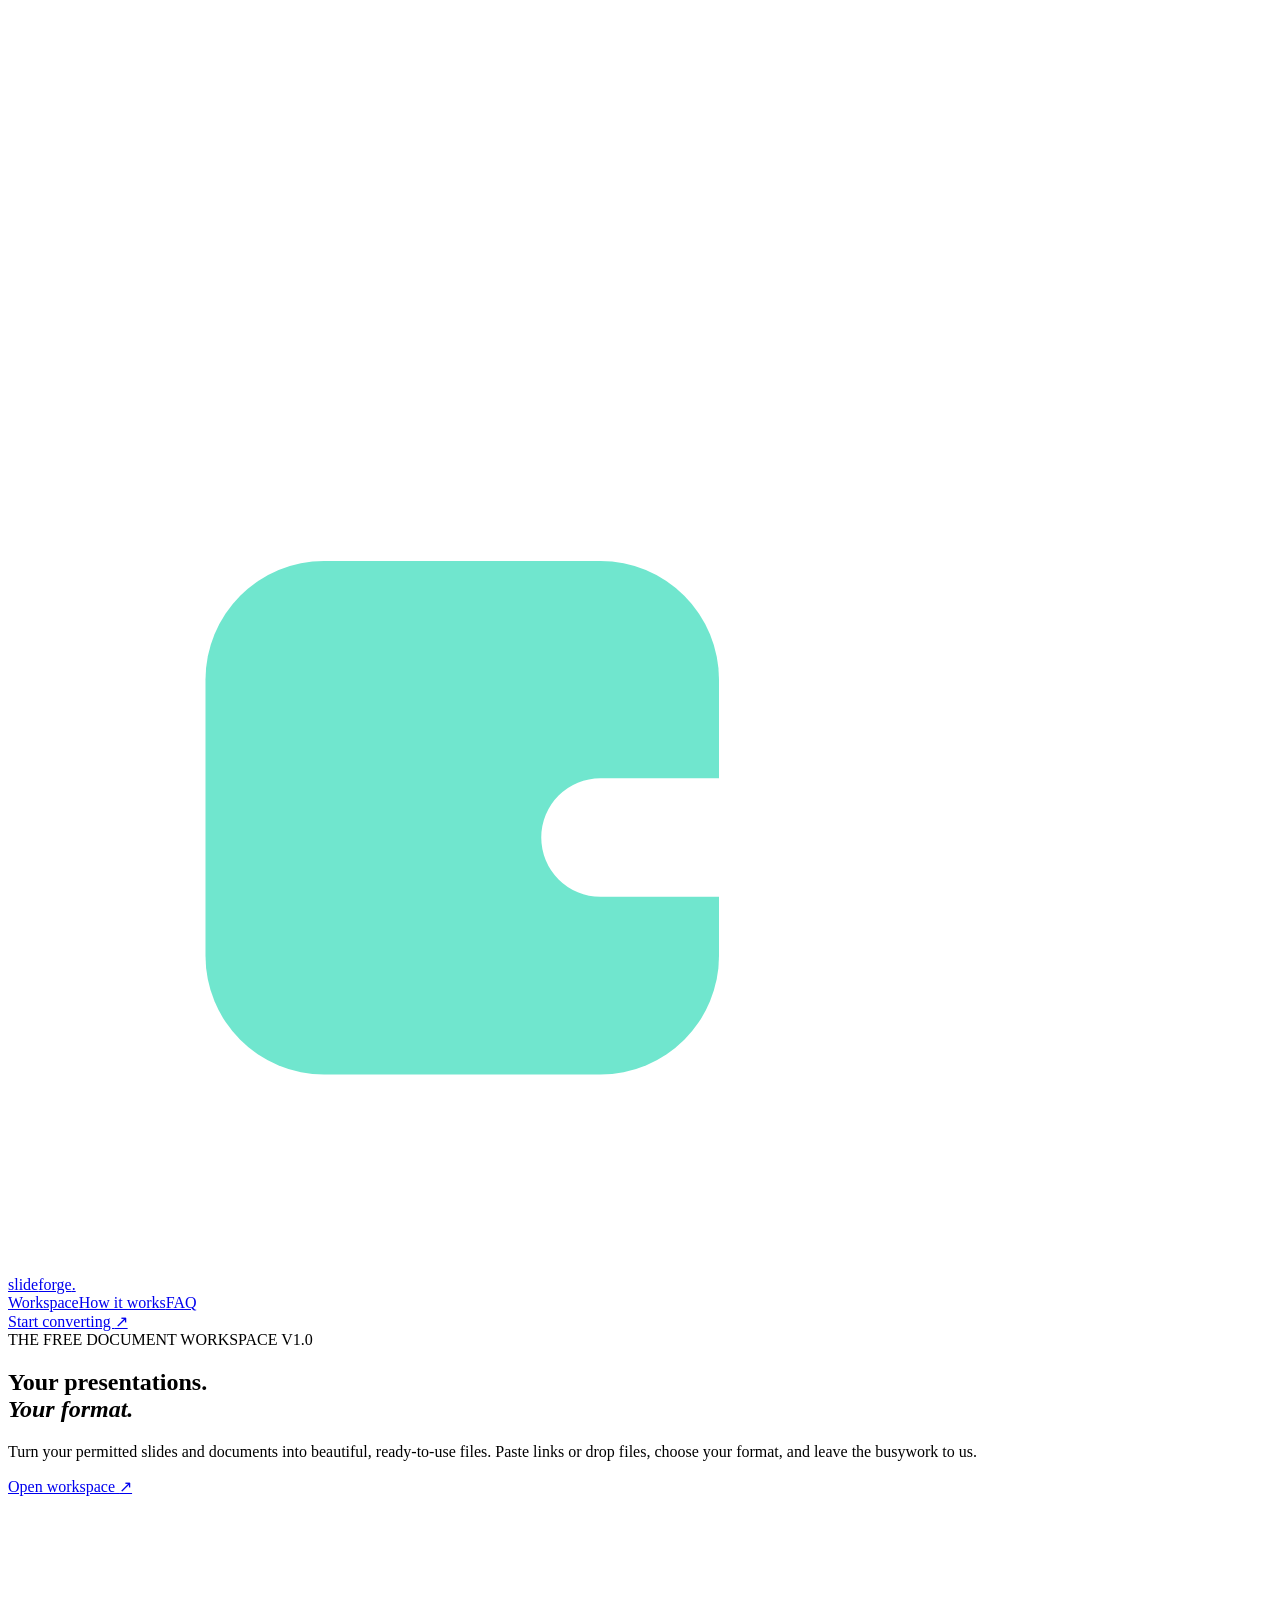
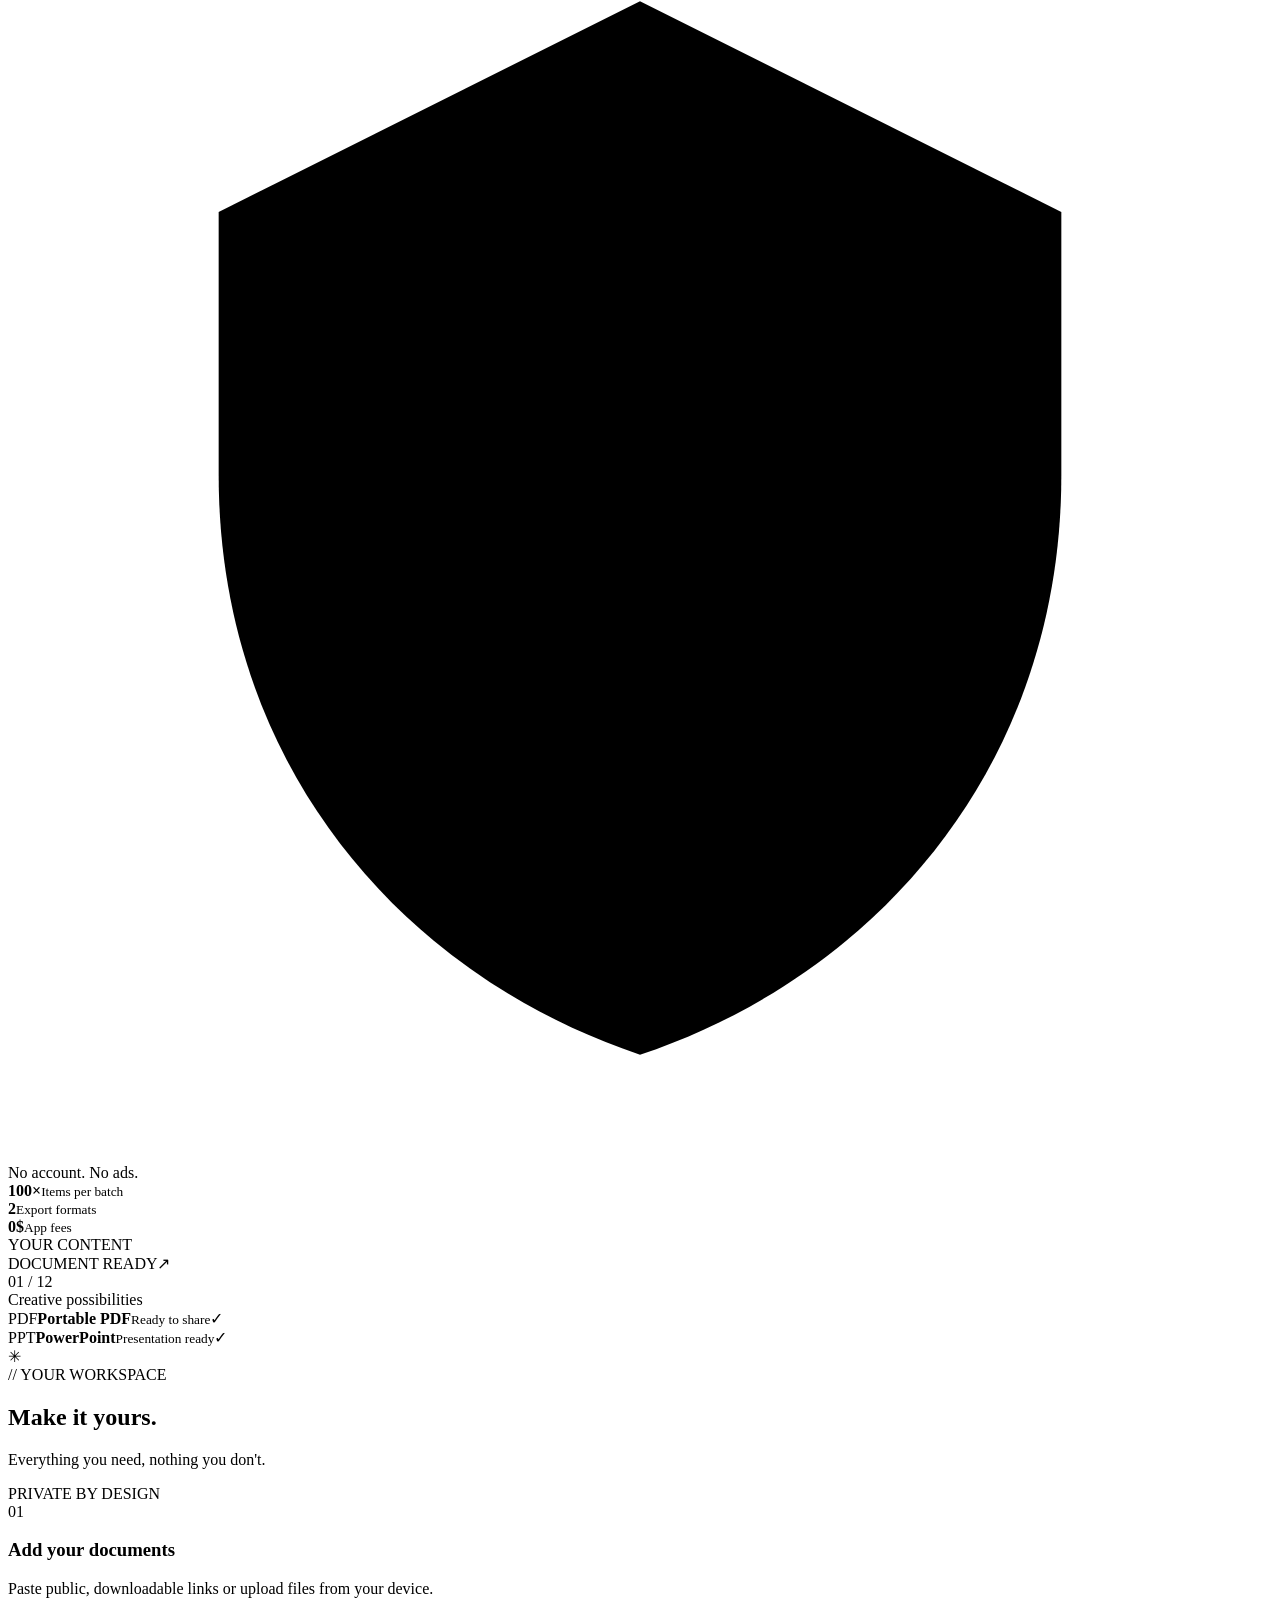
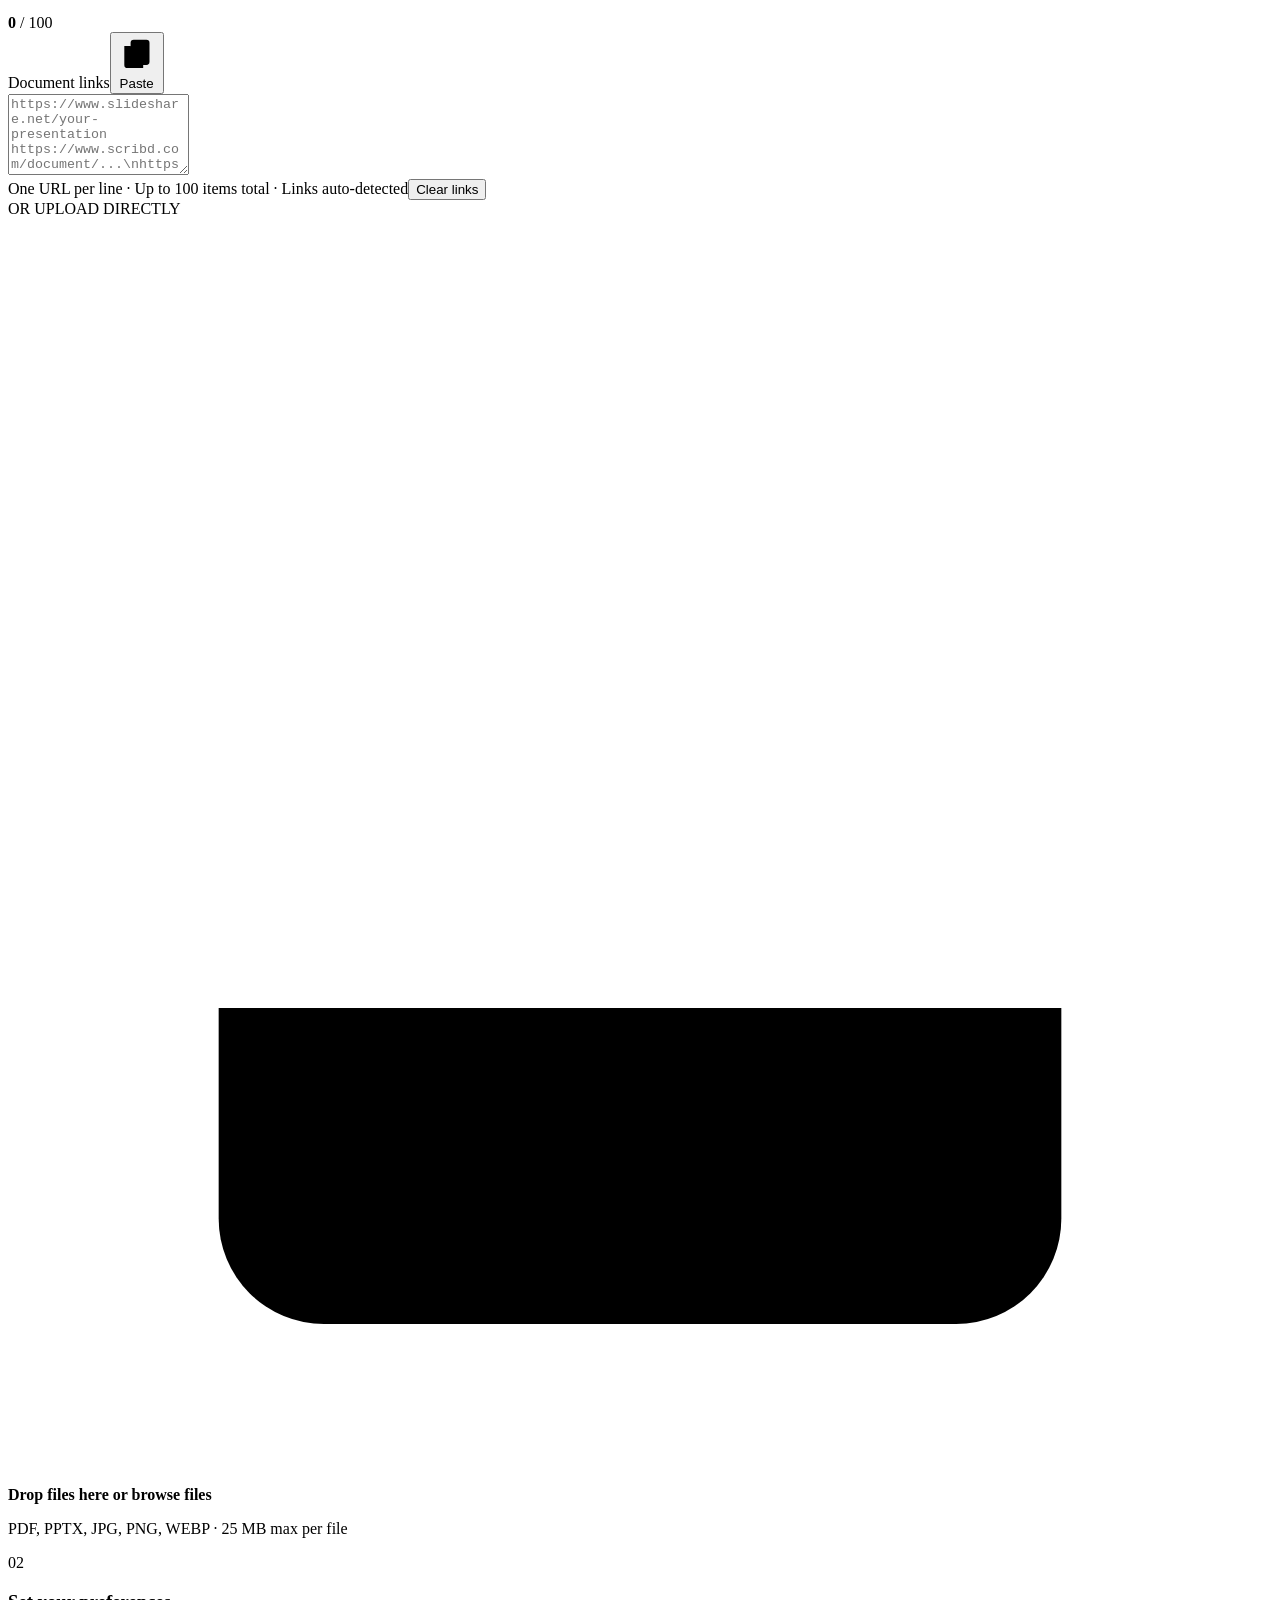
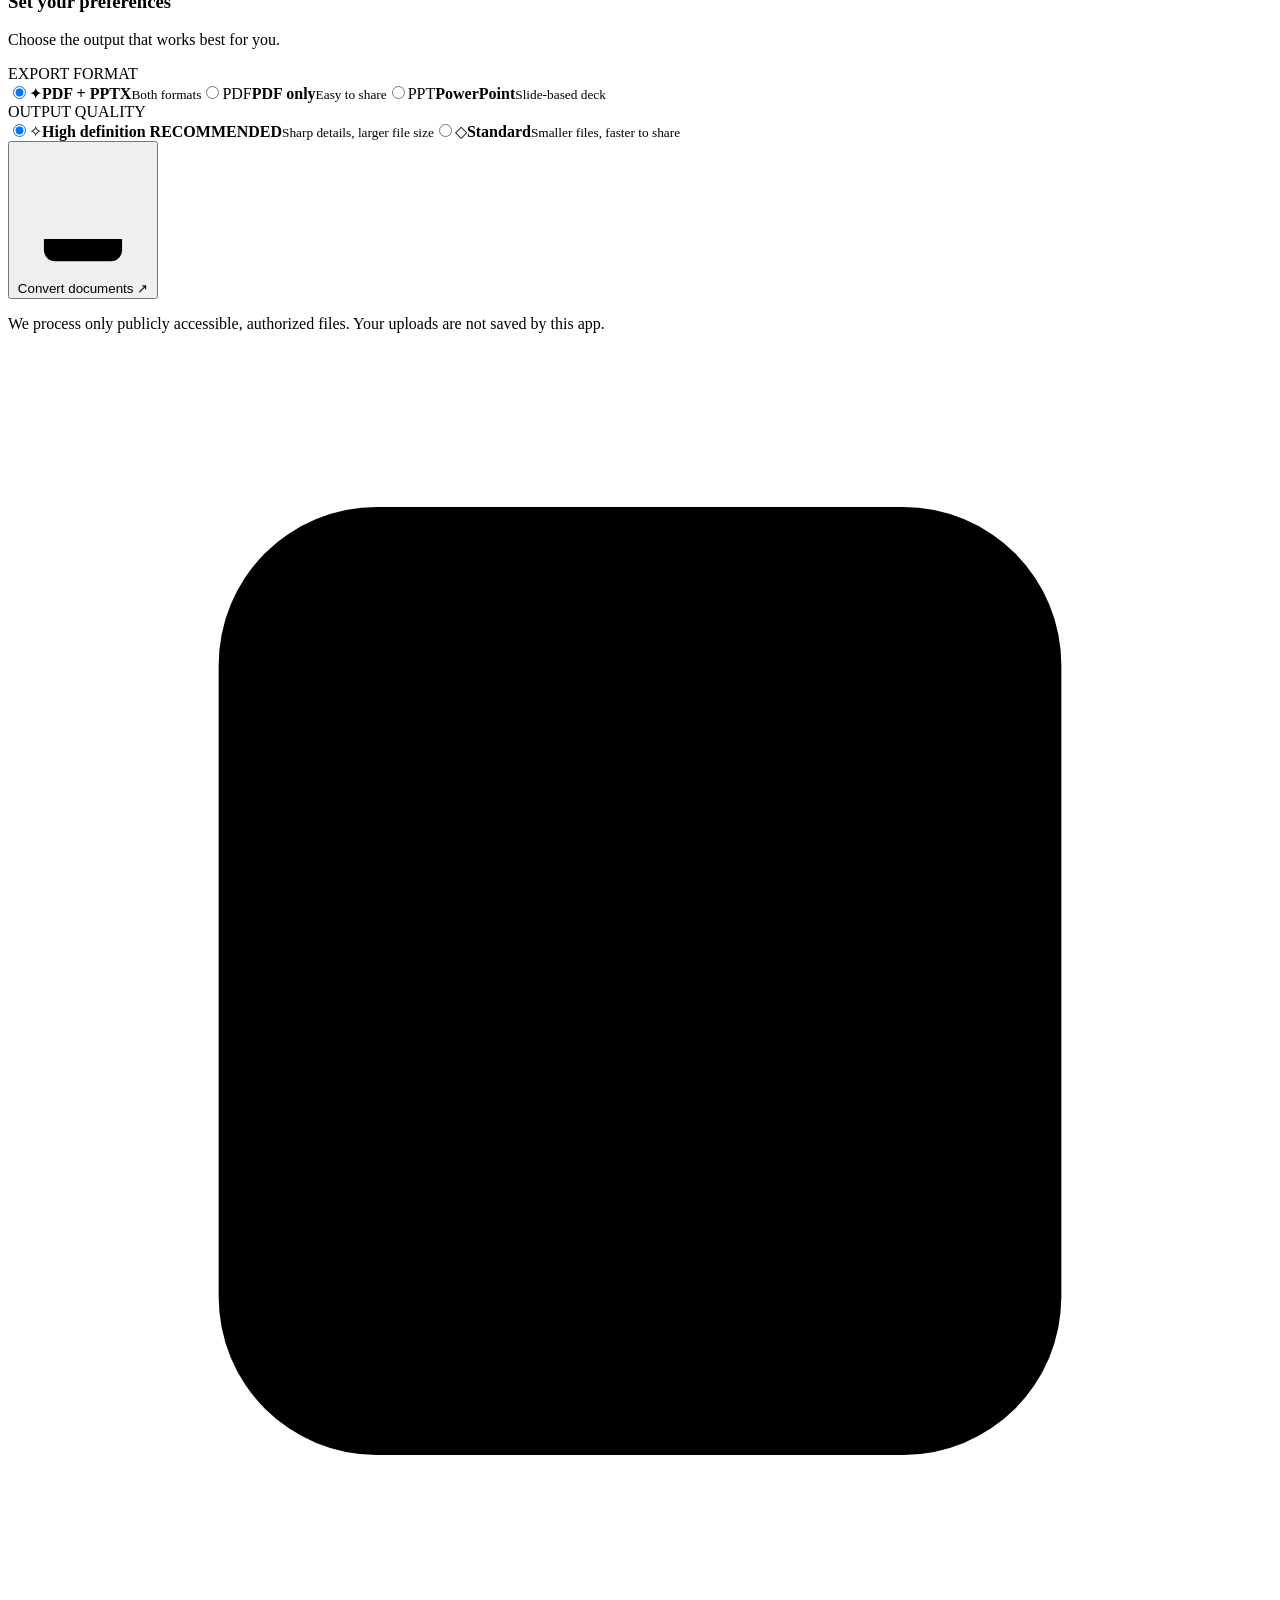
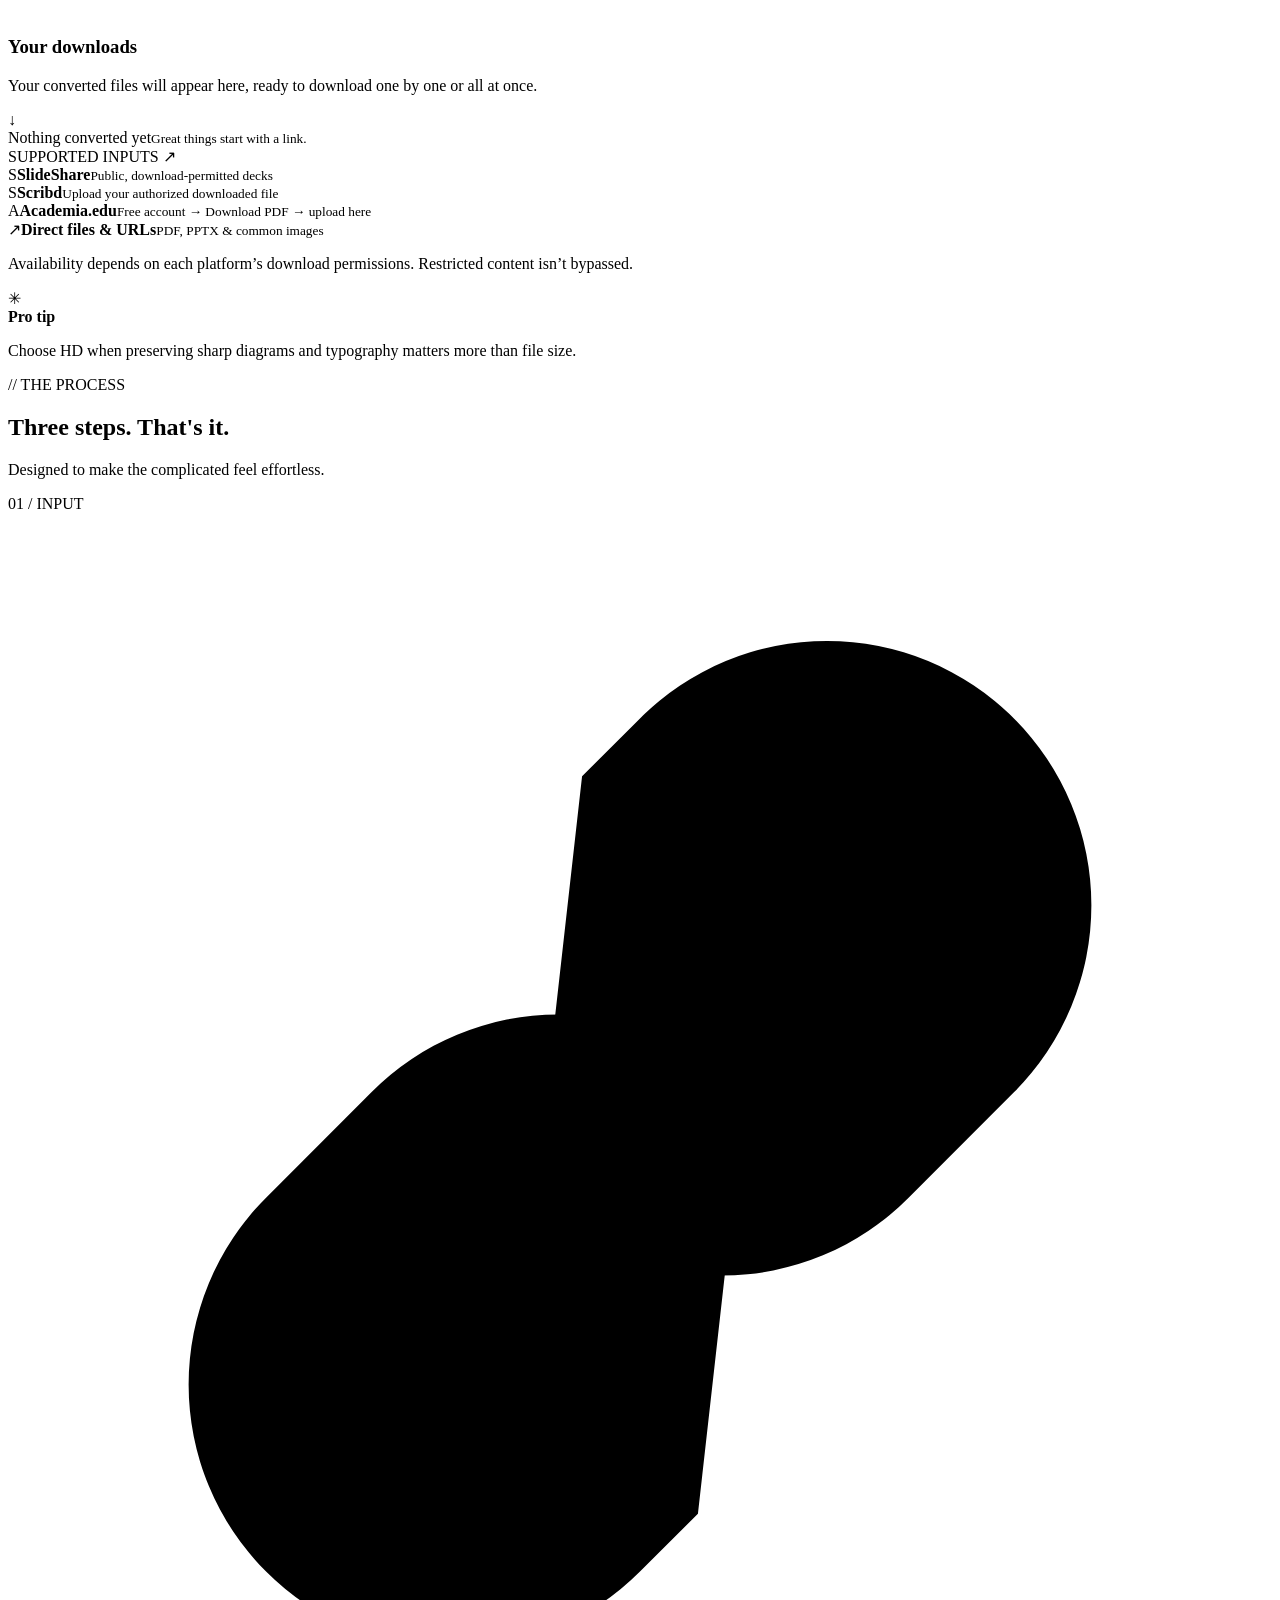
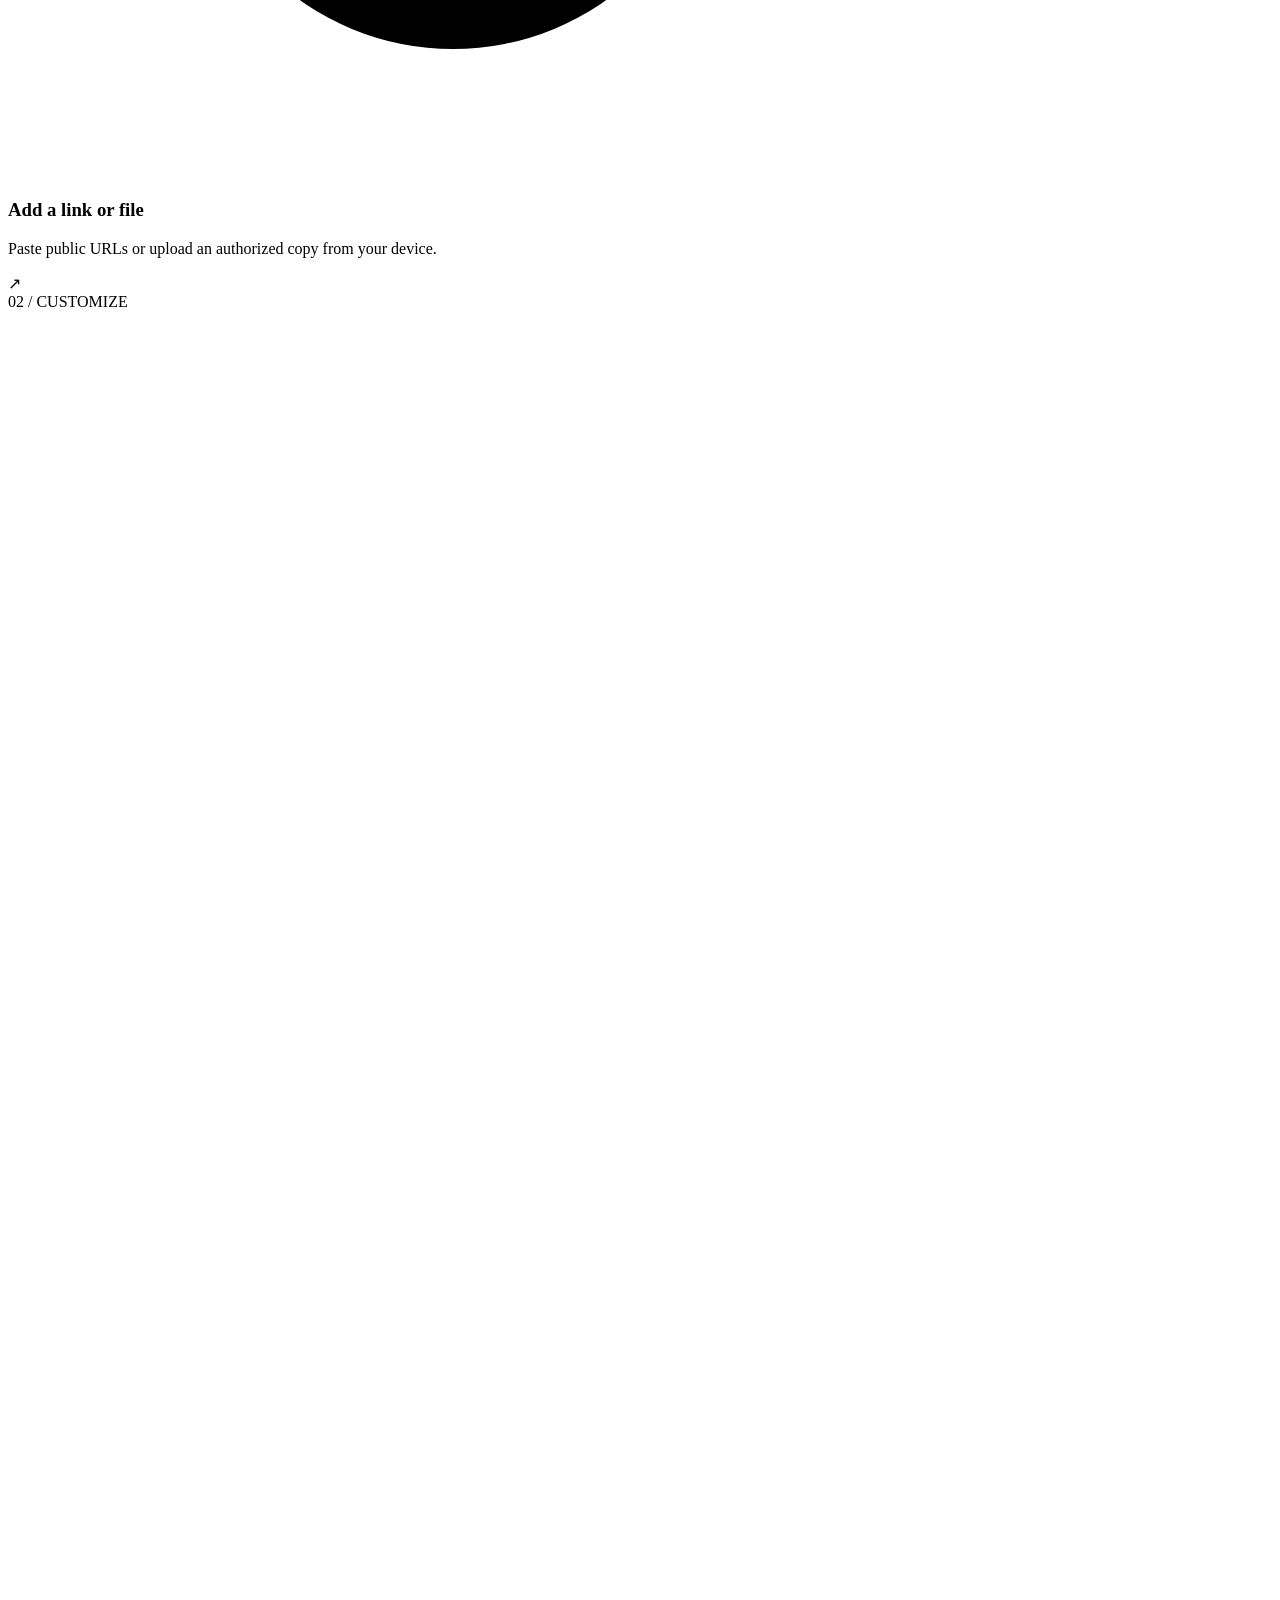
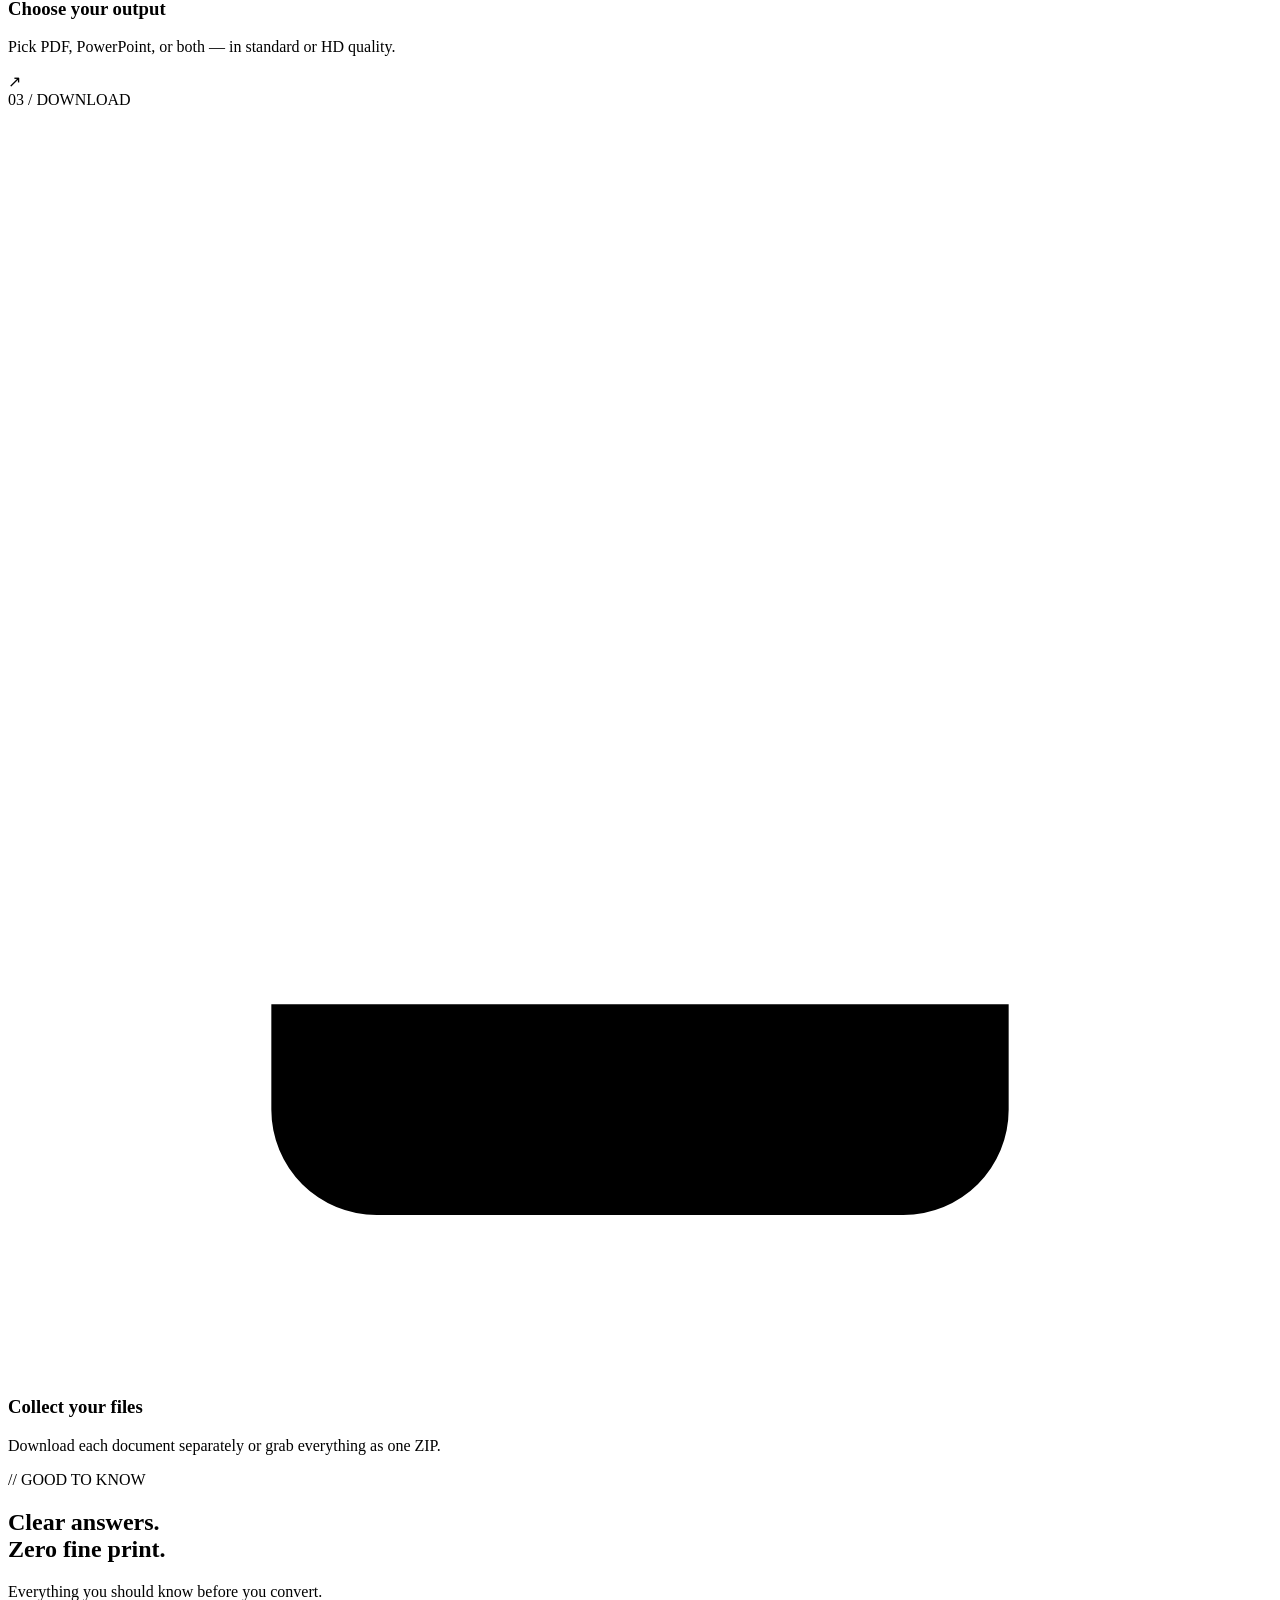
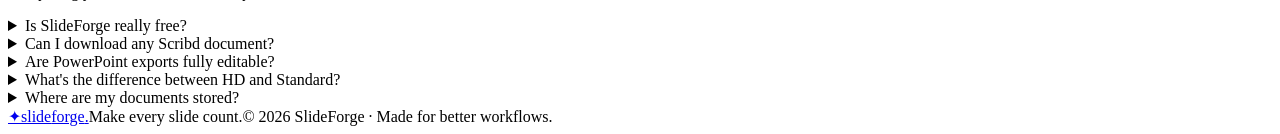
==== app/static/index.html @ 56cc4be6 "Upload SlideForge v2" ====
<!doctype html>
<html lang="en">
<head>
  <meta charset="UTF-8" />
  <meta name="viewport" content="width=device-width,initial-scale=1" />
  <meta name="theme-color" content="#101827" />
  <meta name="description" content="A private, ad-free workspace to convert your authorized presentations and documents to PDF and PowerPoint. Batch processing, high-quality exports and ZIP downloads." />
  <title>SlideForge — Your presentations, your format.</title>
  <link rel="icon" href="/static/favicon.svg" type="image/svg+xml" />
  <link rel="stylesheet" href="/static/style.css" />
  <script defer src="/static/app.js"></script>
</head>
<body>
  <div class="site-wrap">
  <header class="header">
    <a class="brand" href="/" aria-label="SlideForge homepage">
      <span class="brand-icon" aria-hidden="true"><svg viewBox="0 0 32 32" fill="none"><rect x="5" y="14" width="13" height="13" rx="3" fill="#70E6CE"/><path d="M15 5H25A3 3 0 0 1 28 8V18A3 3 0 0 1 25 21H15" stroke="white" stroke-width="3" stroke-linecap="round"/><path d="M11 10H21" stroke="white" stroke-width="3" stroke-linecap="round"/></svg></span>
      <span>slide<span class="brand-light">forge</span><span class="brand-dot">.</span></span>
    </a>
    <nav class="main-nav" aria-label="Main navigation"><a class="active" href="#workspace">Workspace</a><a href="#how-it-works">How it works</a><a href="#faq">FAQ</a></nav>
    <a class="nav-cta" href="#workspace">Start converting <span aria-hidden="true">↗</span></a>
  </header>

  <main>
    <section class="hero" aria-labelledby="headline">
      <div class="hero-copy">
        <div class="eyebrow"><span class="pulse" aria-hidden="true"></span> THE FREE DOCUMENT WORKSPACE <span class="eyebrow-line"></span> V1.0</div>
        <h1 id="headline">Your presentations.<br><em>Your format.</em></h1>
        <p class="hero-description">Turn your permitted slides and documents into beautiful, ready-to-use files. Paste links or drop files, choose your format, and leave the busywork to us.</p>
        <div class="hero-actions"><a class="hero-primary" href="#workspace">Open workspace <span aria-hidden="true">↗</span></a><span class="hero-note"><svg viewBox="0 0 24 24" aria-hidden="true"><path d="M12 2 4 6v5c0 5.5 3.5 9.5 8 11 4.5-1.5 8-5.5 8-11V6l-8-4Z"/><path d="m9 12 2 2 4-4"/></svg> No account. No ads.</span></div>
        <div class="hero-stats"><div><strong>100<span>×</span></strong><small>Items per batch</small></div><div class="stat-divider"></div><div><strong>2</strong><small>Export formats</small></div><div class="stat-divider"></div><div><strong>0<span>$</span></strong><small>App fees</small></div></div>
      </div>
      <div class="hero-art" aria-hidden="true">
        <div class="art-halo halo-one"></div><div class="art-halo halo-two"></div>
        <div class="art-dot dot-one"></div><div class="art-dot dot-two"></div><div class="art-dot dot-three"></div>
        <div class="art-card art-back"><div class="art-back-bars"><b></b><b></b><b></b></div><span>YOUR CONTENT</span></div>
        <div class="art-card art-main"><div class="art-top"><span class="art-pill"><span class="tiny-glow"></span> DOCUMENT READY</span><span>↗</span></div><div class="art-visual"><div class="art-shape shape-blue"></div><div class="art-shape shape-mint"></div><div class="art-orbit"></div><span class="art-page-num">01 / 12</span></div><div class="art-bottom"><span class="art-title">Creative possibilities</span><span class="art-mini-lines"><i></i><i></i></span></div></div>
        <div class="format-chip chip-pdf"><span class="chip-icon">PDF</span><span><b>Portable PDF</b><small>Ready to share</small></span><span class="chip-check">✓</span></div>
        <div class="format-chip chip-pptx"><span class="chip-icon ppt-icon">PPT</span><span><b>PowerPoint</b><small>Presentation ready</small></span><span class="chip-check">✓</span></div>
        <span class="art-cross">✳</span>
      </div>
    </section>

    <section class="workspace-area" id="workspace" aria-labelledby="workspace-heading">
      <div class="section-heading"><div><span class="section-kicker">// YOUR WORKSPACE</span><h2 id="workspace-heading">Make it yours.</h2><p>Everything you need, nothing you don't.</p></div><span class="secure-tag"><span class="green-indicator"></span> PRIVATE BY DESIGN</span></div>
      <div class="workspace-grid">
        <div class="workspace-main">
          <form id="convert-form" class="tool-card" novalidate>
            <div class="tool-card-head"><div class="step-bubble">01</div><div><h3>Add your documents</h3><p>Paste public, downloadable links or upload files from your device.</p></div><span class="item-count"><strong id="count">0</strong> / 100</span></div>
            <div class="input-label-line"><label for="url-input">Document links</label><button class="text-action" id="paste-btn" type="button"><svg viewBox="0 0 24 24"><rect x="8" y="3" width="12" height="16" rx="2"/><path d="M16 19v2H6a2 2 0 0 1-2-2V7h4"/></svg> Paste</button></div>
            <div class="textarea-shell"><textarea id="url-input" rows="5" spellcheck="false" placeholder="https://www.slideshare.net/your-presentation
https://www.scribd.com/document/...\nhttps://www.academia.edu/your-paper
https://example.com/your-document.pdf" aria-describedby="link-hint"></textarea><div class="textarea-footer"><span id="link-hint">One URL per line · Up to 100 items total · Links auto-detected</span><button class="clear-btn" type="button" id="clear-urls">Clear links</button></div></div>
            <div class="input-divider"><span>OR UPLOAD DIRECTLY</span></div>
            <div class="upload-zone" id="drop-zone" tabindex="0" role="button" aria-label="Choose documents to upload"><input type="file" id="file-input" accept=".pdf,.pptx,.jpg,.jpeg,.png,.webp" multiple hidden /><div class="upload-icon"><svg viewBox="0 0 24 24"><path d="M12 16V3m0 0L7 8m5-5 5 5"/><path d="M4 15v4a2 2 0 0 0 2 2h12a2 2 0 0 0 2-2v-4"/></svg></div><strong>Drop files here or <span>browse files</span></strong><p>PDF, PPTX, JPG, PNG, WEBP · 25 MB max per file</p></div>
            <div id="selected-files" class="selected-files" aria-live="polite"></div>
            <div class="line-rule"></div>
            <div class="tool-card-head settings-head"><div class="step-bubble">02</div><div><h3>Set your preferences</h3><p>Choose the output that works best for you.</p></div></div>
            <div class="setting-label">EXPORT FORMAT</div>
            <div class="option-grid format-options" role="radiogroup" aria-label="Export format"><label class="option-card selected"><input name="fmt" value="both" type="radio" checked /><span class="option-icon both-icon">✦</span><span><b>PDF + PPTX</b><small>Both formats</small></span><span class="radio-circle"></span></label><label class="option-card"><input name="fmt" value="pdf" type="radio"/><span class="option-icon pdf-option">PDF</span><span><b>PDF only</b><small>Easy to share</small></span><span class="radio-circle"></span></label><label class="option-card"><input name="fmt" value="pptx" type="radio"/><span class="option-icon ppt-option">PPT</span><span><b>PowerPoint</b><small>Slide-based deck</small></span><span class="radio-circle"></span></label></div>
            <div class="setting-label quality-label">OUTPUT QUALITY</div>
            <div class="option-grid quality-options" role="radiogroup" aria-label="Image quality"><label class="quality-card selected"><input name="quality" value="hd" type="radio" checked/><span class="quality-symbol">✧</span><span><b>High definition <span class="recommended">RECOMMENDED</span></b><small>Sharp details, larger file size</small></span><span class="radio-circle"></span></label><label class="quality-card"><input name="quality" value="sd" type="radio"/><span class="quality-symbol sd-symbol">◇</span><span><b>Standard</b><small>Smaller files, faster to share</small></span><span class="radio-circle"></span></label></div>
            <div id="error-banner" role="alert" class="error-banner" hidden></div>
            <button id="convert-button" class="convert-button" type="submit"><span class="button-default"><svg viewBox="0 0 24 24"><path d="M12 3v12m0 0 5-5m-5 5-5-5M5 17v2a2 2 0 0 0 2 2h10a2 2 0 0 0 2-2v-2"/></svg> Convert documents <span aria-hidden="true">↗</span></span><span class="button-loading" hidden><span class="spinner"></span> Processing your documents…</span></button>
            <p class="convert-subtext">We process only publicly accessible, authorized files. Your uploads are not saved by this app.</p>
          </form>
        </div>
        <aside class="workspace-aside">
          <div class="aside-card result-card" id="result-card"><div class="aside-card-icon"><svg viewBox="0 0 24 24"><rect x="4" y="3" width="16" height="18" rx="3"/><path d="M8 9h8M8 13h8M8 17h5"/></svg></div><h3>Your downloads</h3><p class="aside-description" id="results-description">Your converted files will appear here, ready to download one by one or all at once.</p><div class="result-empty" id="result-empty"><div class="empty-illustration"><span class="empty-sheet sheet-one"></span><span class="empty-sheet sheet-two"></span><span class="empty-arrow">↓</span></div><span>Nothing converted yet</span><small>Great things start with a link.</small></div><div id="results-list" class="results-list" aria-live="polite"></div><button type="button" class="download-all" id="download-all" hidden><svg viewBox="0 0 24 24"><path d="M12 3v12m0 0 5-5m-5 5-5-5M5 17v2a2 2 0 0 0 2 2h10a2 2 0 0 0 2-2v-2"/></svg> Download all (.zip)</button></div>
          <div class="aside-card works-with"><div class="aside-small-head">SUPPORTED INPUTS <span>↗</span></div><div class="platform-row"><span class="platform-mark slideshare-mark">S</span><span><b>SlideShare</b><small>Public, download-permitted decks</small></span><span class="platform-dot"></span></div><div class="platform-row"><span class="platform-mark scribd-mark">S</span><span><b>Scribd</b><small>Upload your authorized downloaded file</small></span><span class="platform-dot platform-restricted"></span></div><div class="platform-row"><span class="platform-mark file-mark">A</span><span><b>Academia.edu</b><small>Free account → Download PDF → upload here</small></span><span class="platform-dot platform-restricted"></span></div><div class="platform-row"><span class="platform-mark file-mark">↗</span><span><b>Direct files & URLs</b><small>PDF, PPTX & common images</small></span><span class="platform-dot"></span></div><p class="platform-footnote">Availability depends on each platform’s download permissions. Restricted content isn’t bypassed.</p></div>
          <div class="tip-card"><div class="tip-stars">✳</div><div><strong>Pro tip</strong><p>Choose HD when preserving sharp diagrams and typography matters more than file size.</p></div></div>
        </aside>
      </div>
    </section>

    <section class="how-area" id="how-it-works"><div class="section-heading"><div><span class="section-kicker">// THE PROCESS</span><h2>Three steps. That's it.</h2><p>Designed to make the complicated feel effortless.</p></div></div><div class="steps"><div class="how-step"><span class="how-num">01 / INPUT</span><div class="how-icon"><svg viewBox="0 0 24 24"><path d="M10 13a5 5 0 0 0 7.1 0l2-2a5 5 0 0 0-7.1-7.1l-1.1 1.1"/><path d="M14 11a5 5 0 0 0-7.1 0l-2 2A5 5 0 0 0 12 20.1l1.1-1.1"/></svg></div><h3>Add a link or file</h3><p>Paste public URLs or upload an authorized copy from your device.</p></div><div class="how-arrow">↗</div><div class="how-step"><span class="how-num">02 / CUSTOMIZE</span><div class="how-icon"><svg viewBox="0 0 24 24"><path d="M4 7h16M4 17h16M9 3v8M15 13v8"/></svg></div><h3>Choose your output</h3><p>Pick PDF, PowerPoint, or both — in standard or HD quality.</p></div><div class="how-arrow">↗</div><div class="how-step"><span class="how-num">03 / DOWNLOAD</span><div class="how-icon"><svg viewBox="0 0 24 24"><path d="M12 3v12m0 0 5-5m-5 5-5-5M5 17v2a2 2 0 0 0 2 2h10a2 2 0 0 0 2-2v-2"/></svg></div><h3>Collect your files</h3><p>Download each document separately or grab everything as one ZIP.</p></div></div></section>

    <section class="faq-area" id="faq"><div><span class="section-kicker">// GOOD TO KNOW</span><h2>Clear answers.<br>Zero fine print.</h2><p>Everything you should know before you convert.</p></div><div class="faq-list"><details><summary>Is SlideForge really free?</summary><p>Yes. The application itself has no subscriptions, ads, or tracking. Hosting a public server may have infrastructure costs for the site owner.</p></details><details><summary>Can I download any Scribd document?</summary><p>No. Scribd controls download permissions and may require an account or subscription. Download files through Scribd when authorized, then upload your file here for conversion.</p></details><details><summary>Are PowerPoint exports fully editable?</summary><p>A PPTX rebuilt from images preserves the appearance of each slide, but text and diagrams become images rather than editable shapes. Original uploaded PPTX files remain editable.</p></details><details><summary>What's the difference between HD and Standard?</summary><p>HD uses higher resolution and quality for rasterized slides. Standard creates smaller image-based exports. Original PDF and PPTX files are preserved when you download in their original format.</p></details><details><summary>Where are my documents stored?</summary><p>There are no accounts or saved document libraries. Files are processed by the running server and returned immediately; the browser keeps the ZIP in memory until you leave or refresh the page.</p></details></div></section>
  </main>
  <footer class="footer"><a class="brand footer-brand" href="#"><span class="brand-icon" aria-hidden="true">✦</span><span>slide<span class="brand-light">forge</span><span class="brand-dot">.</span></span></a><span>Make every slide count.</span><span>© 2026 SlideForge · Made for better workflows.</span></footer>
  </div>
</body>
</html>
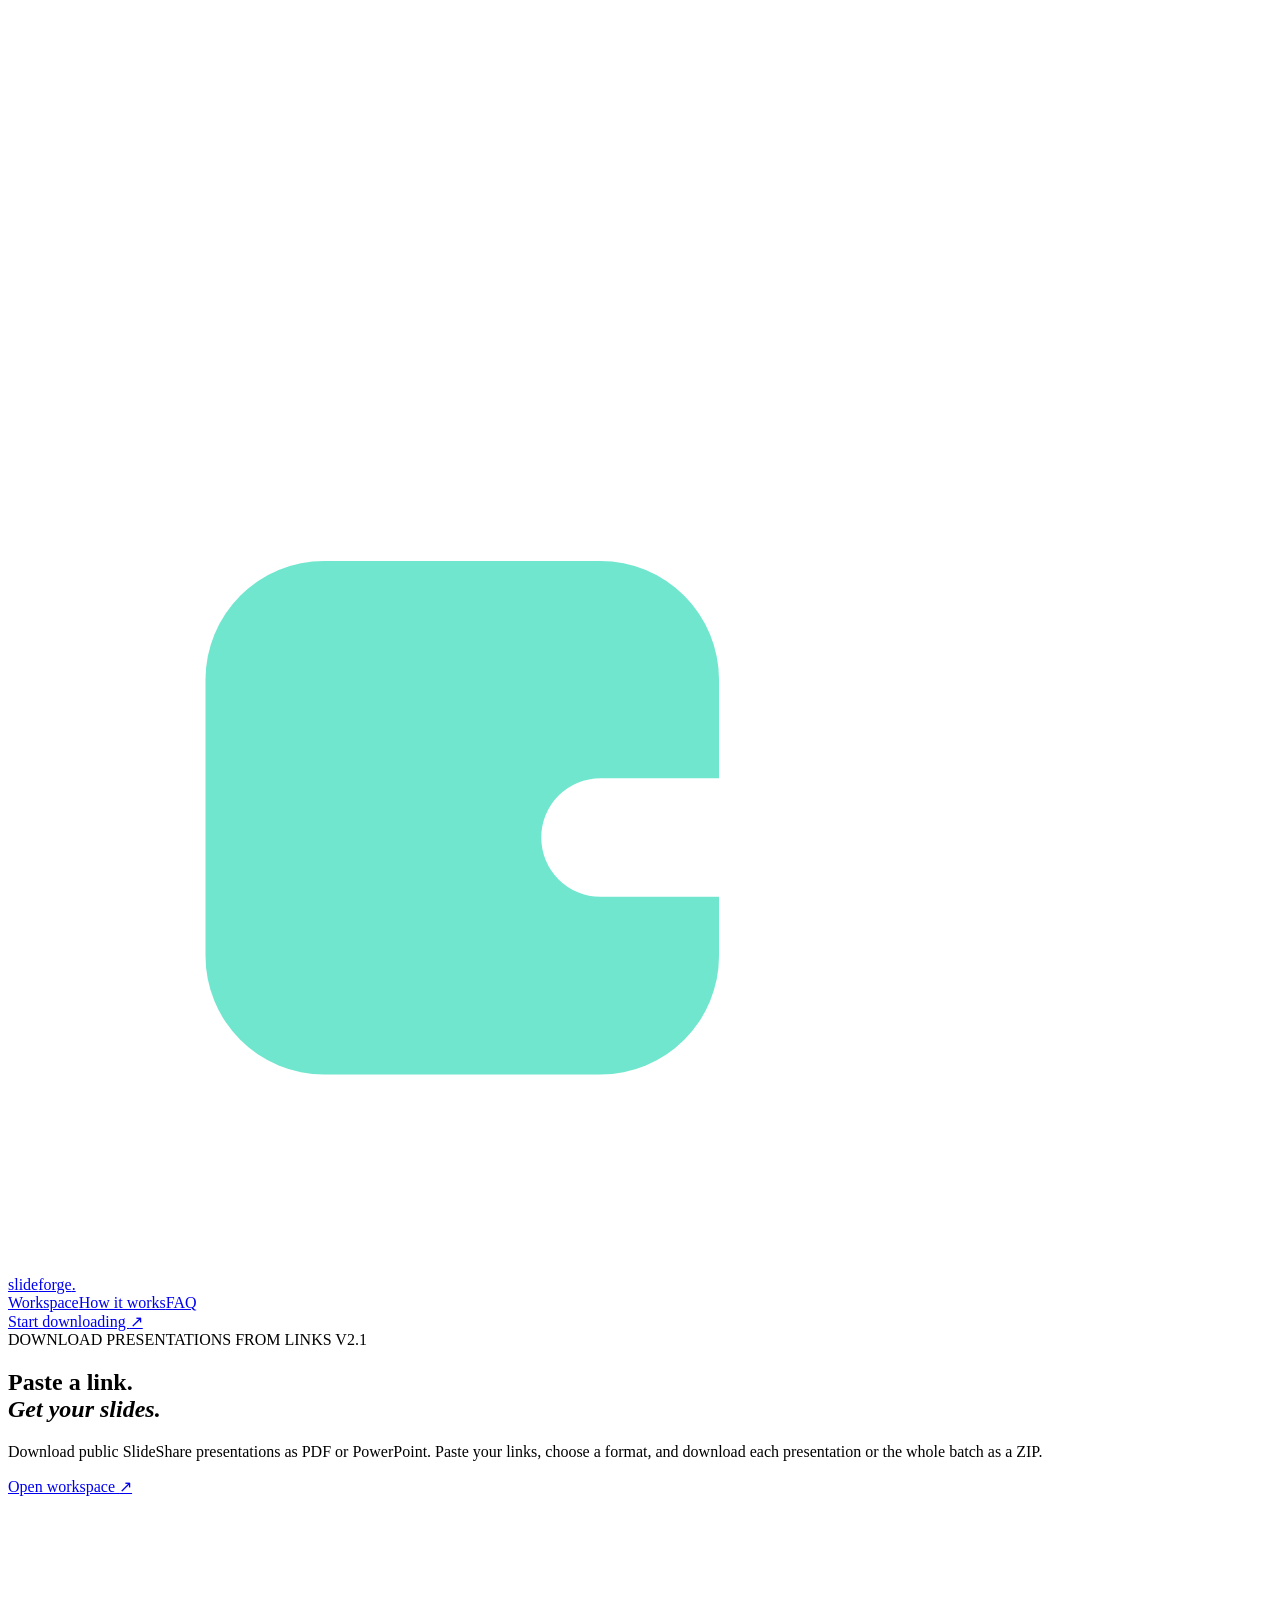
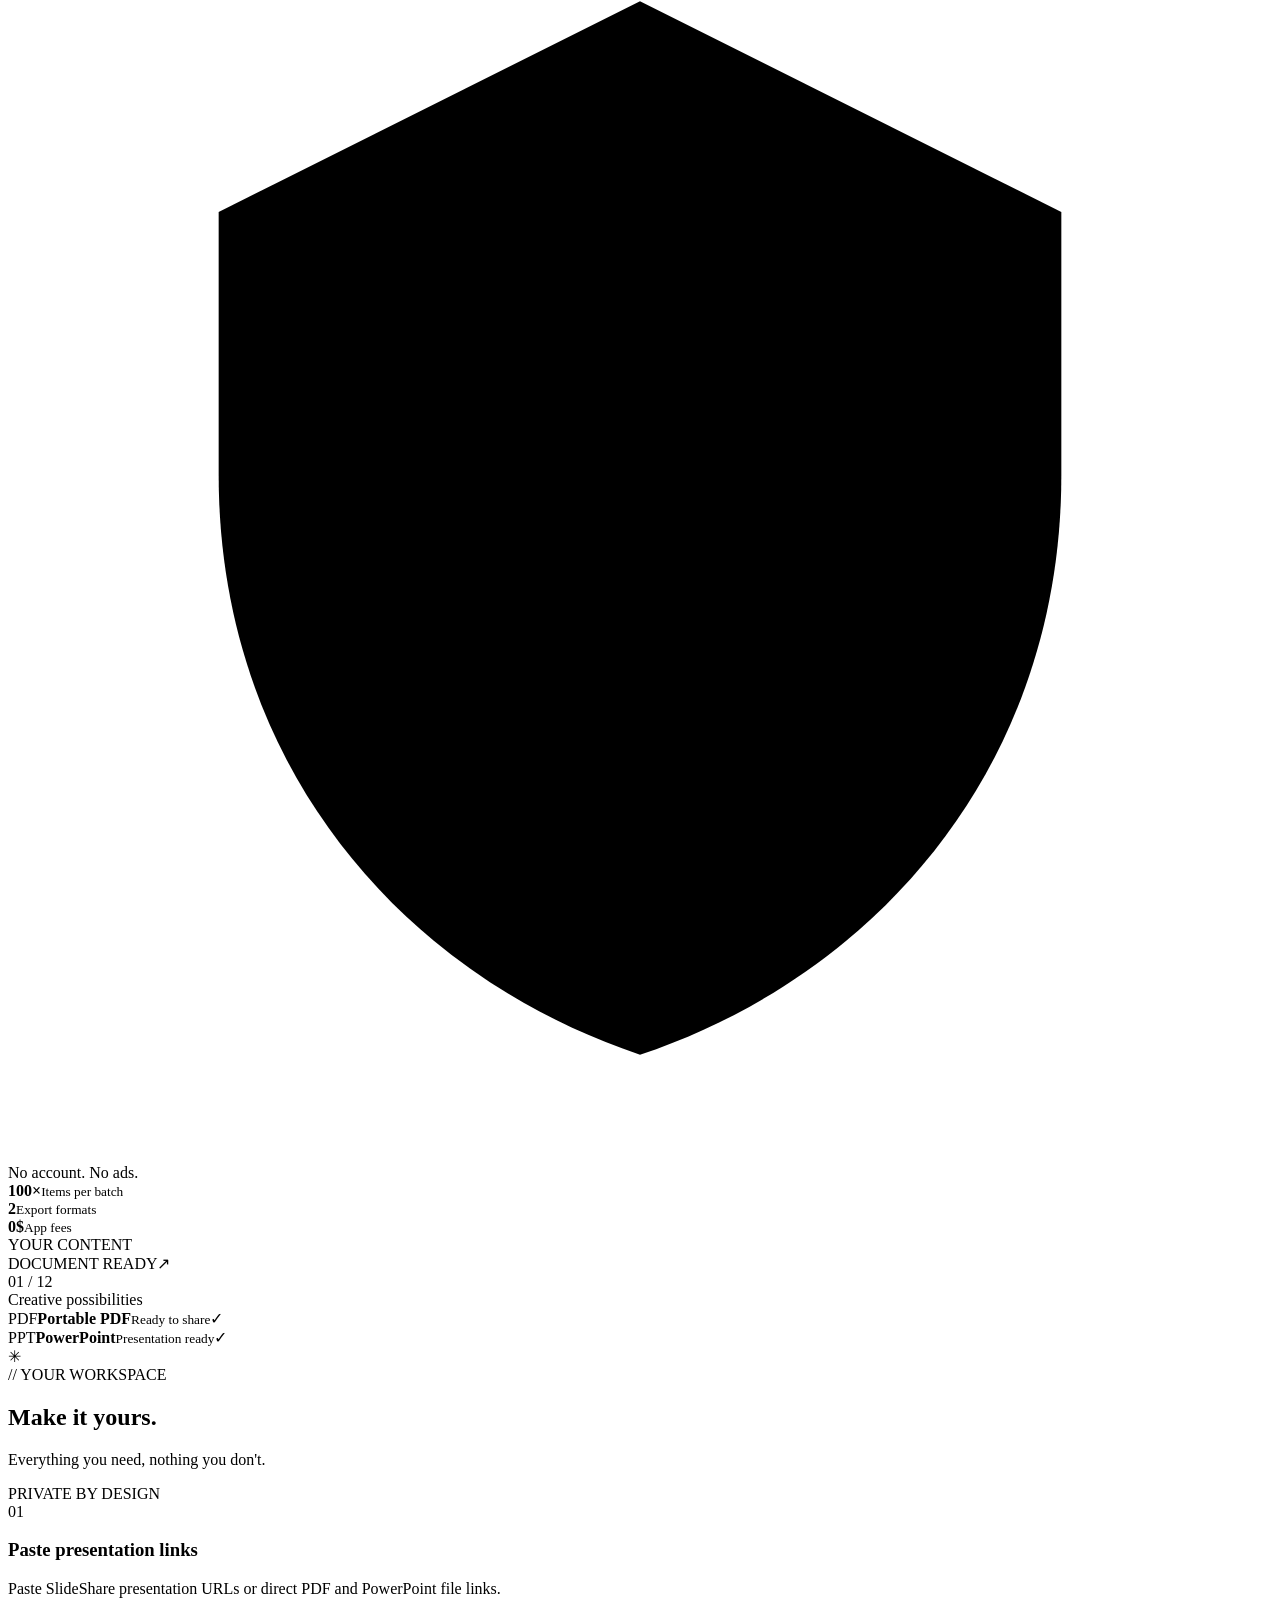
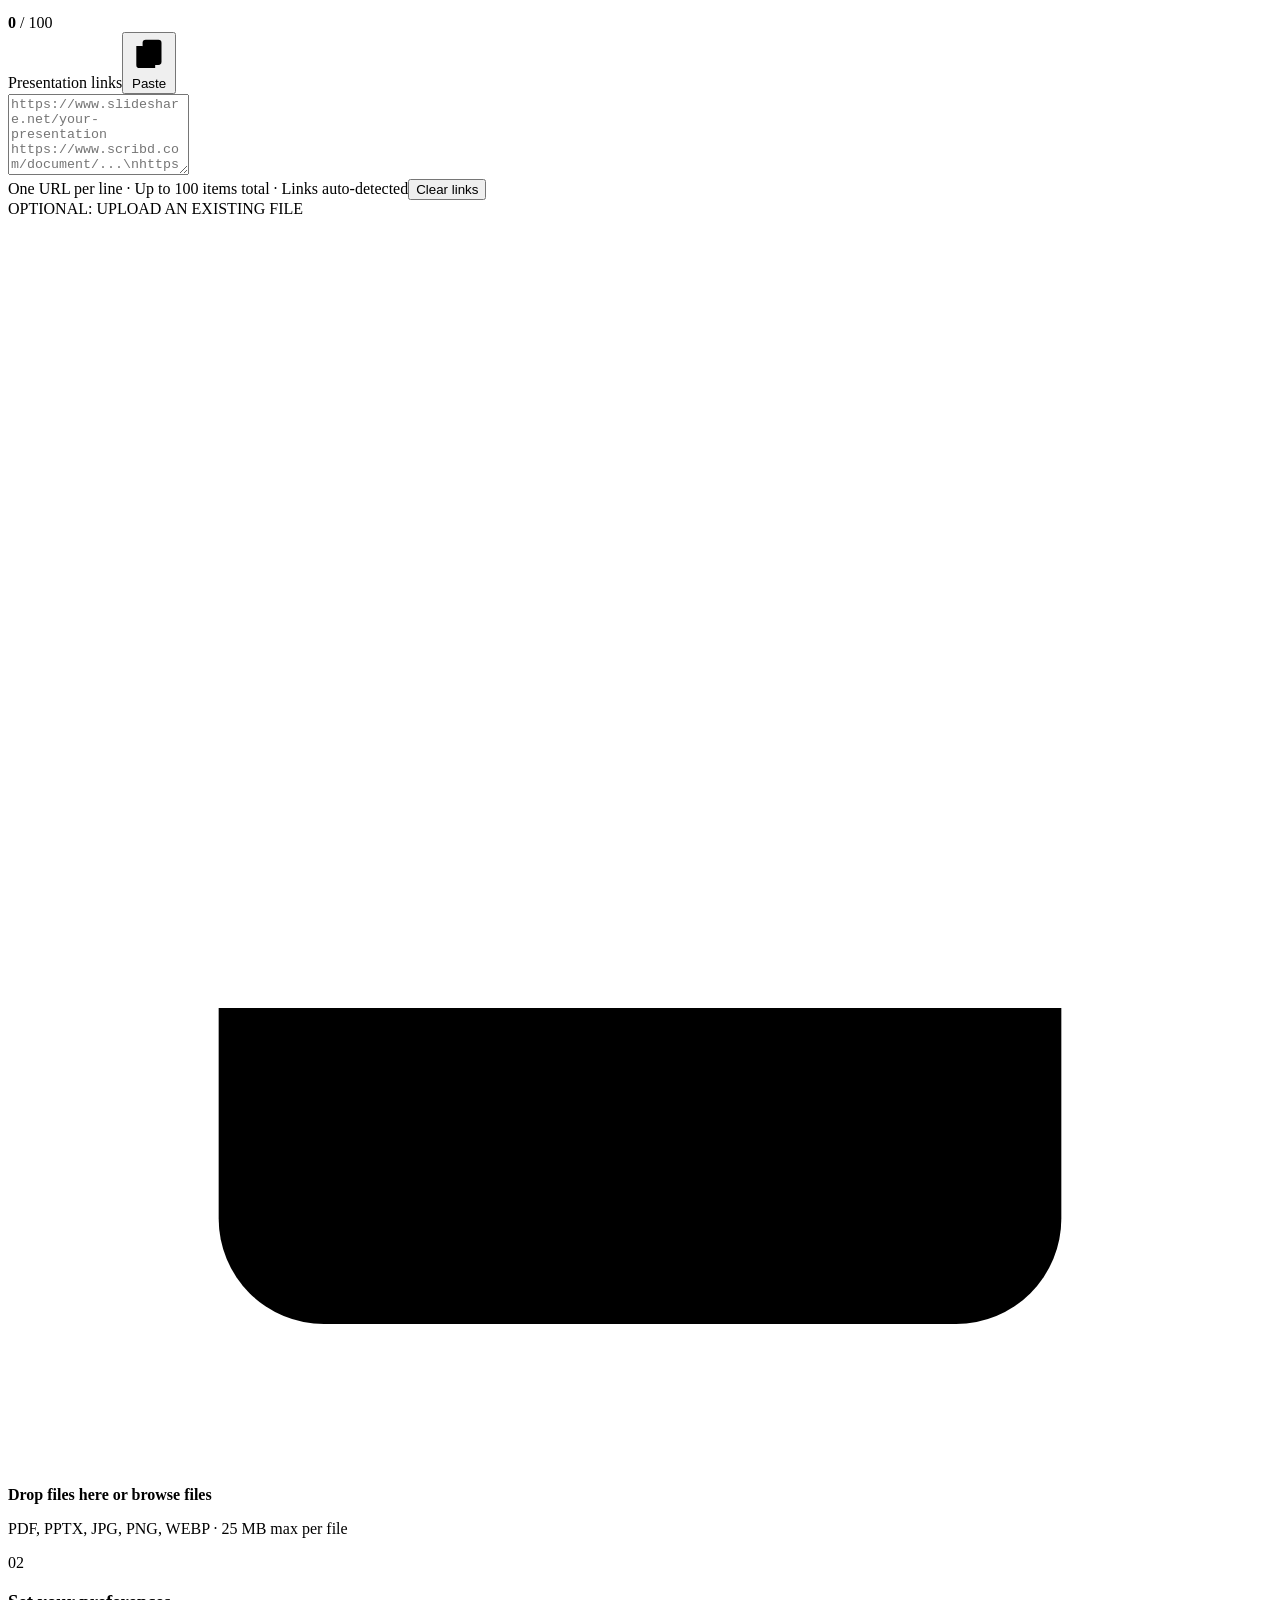
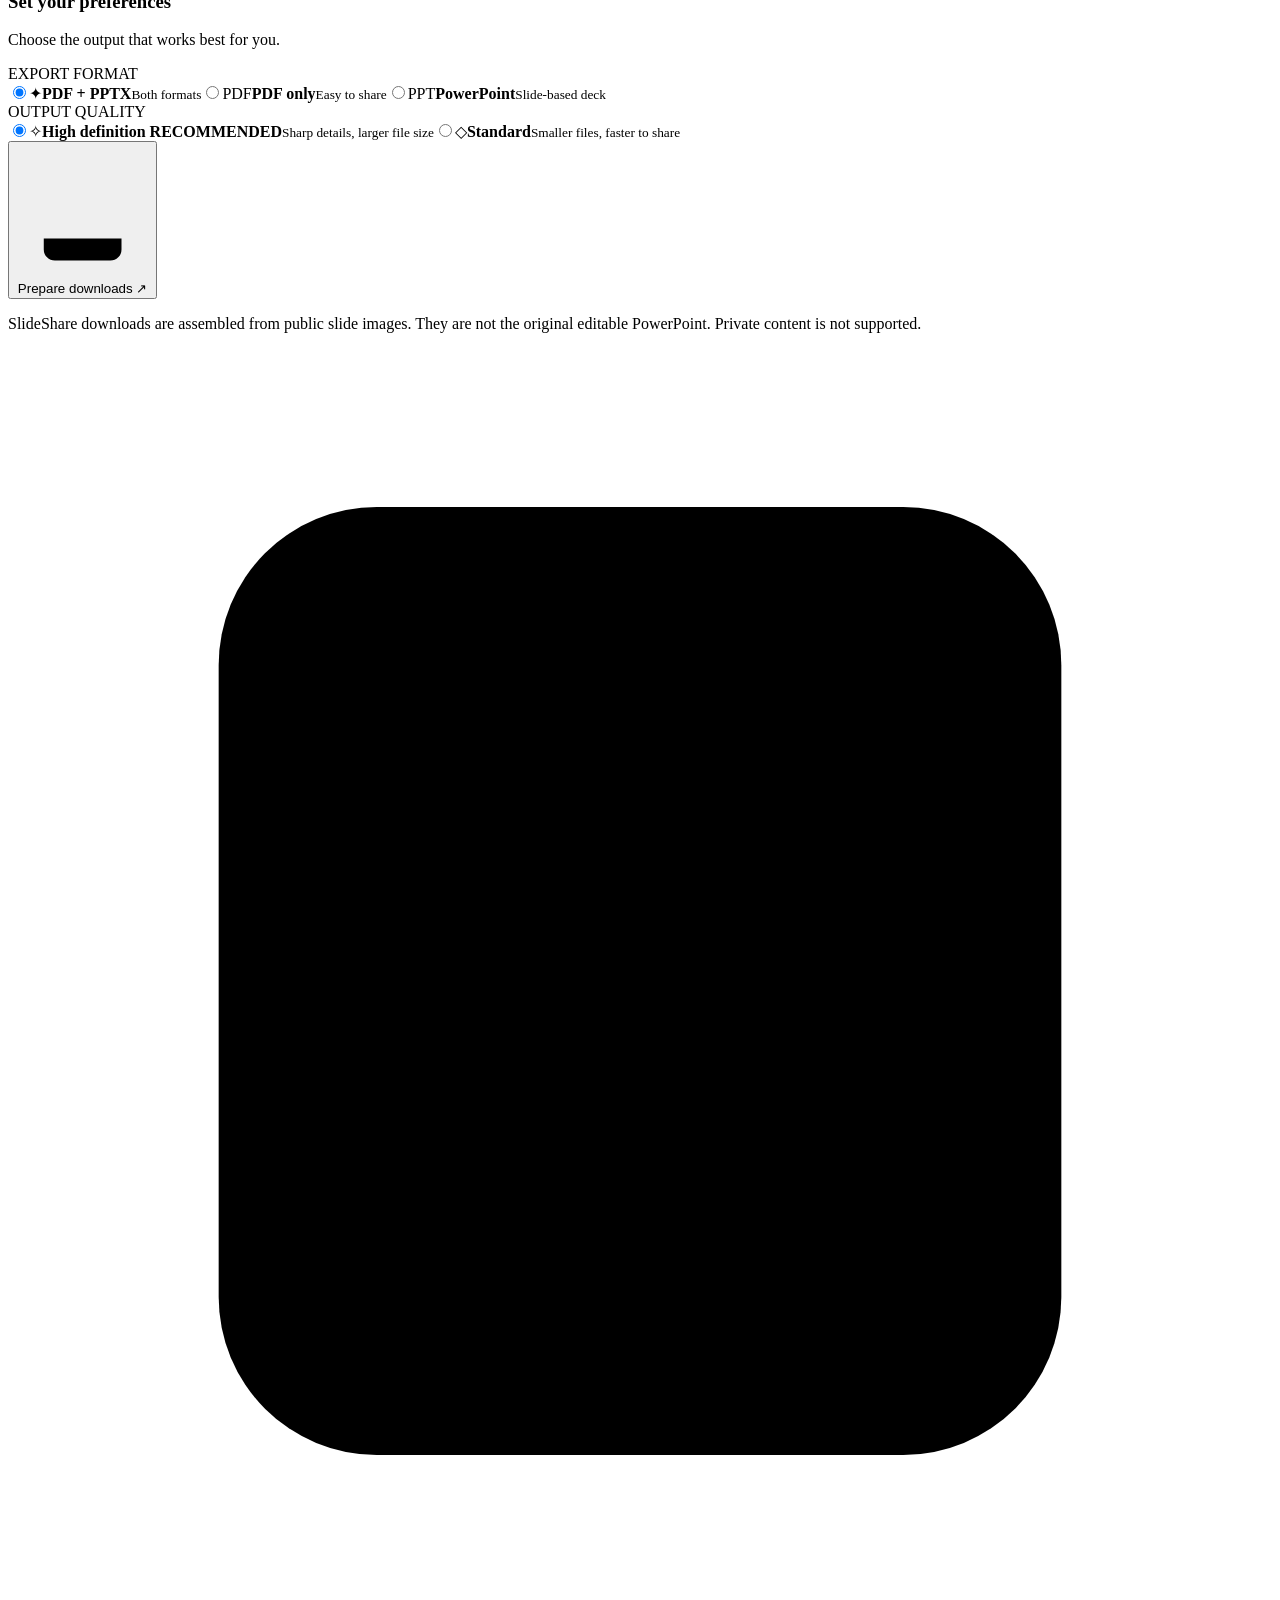
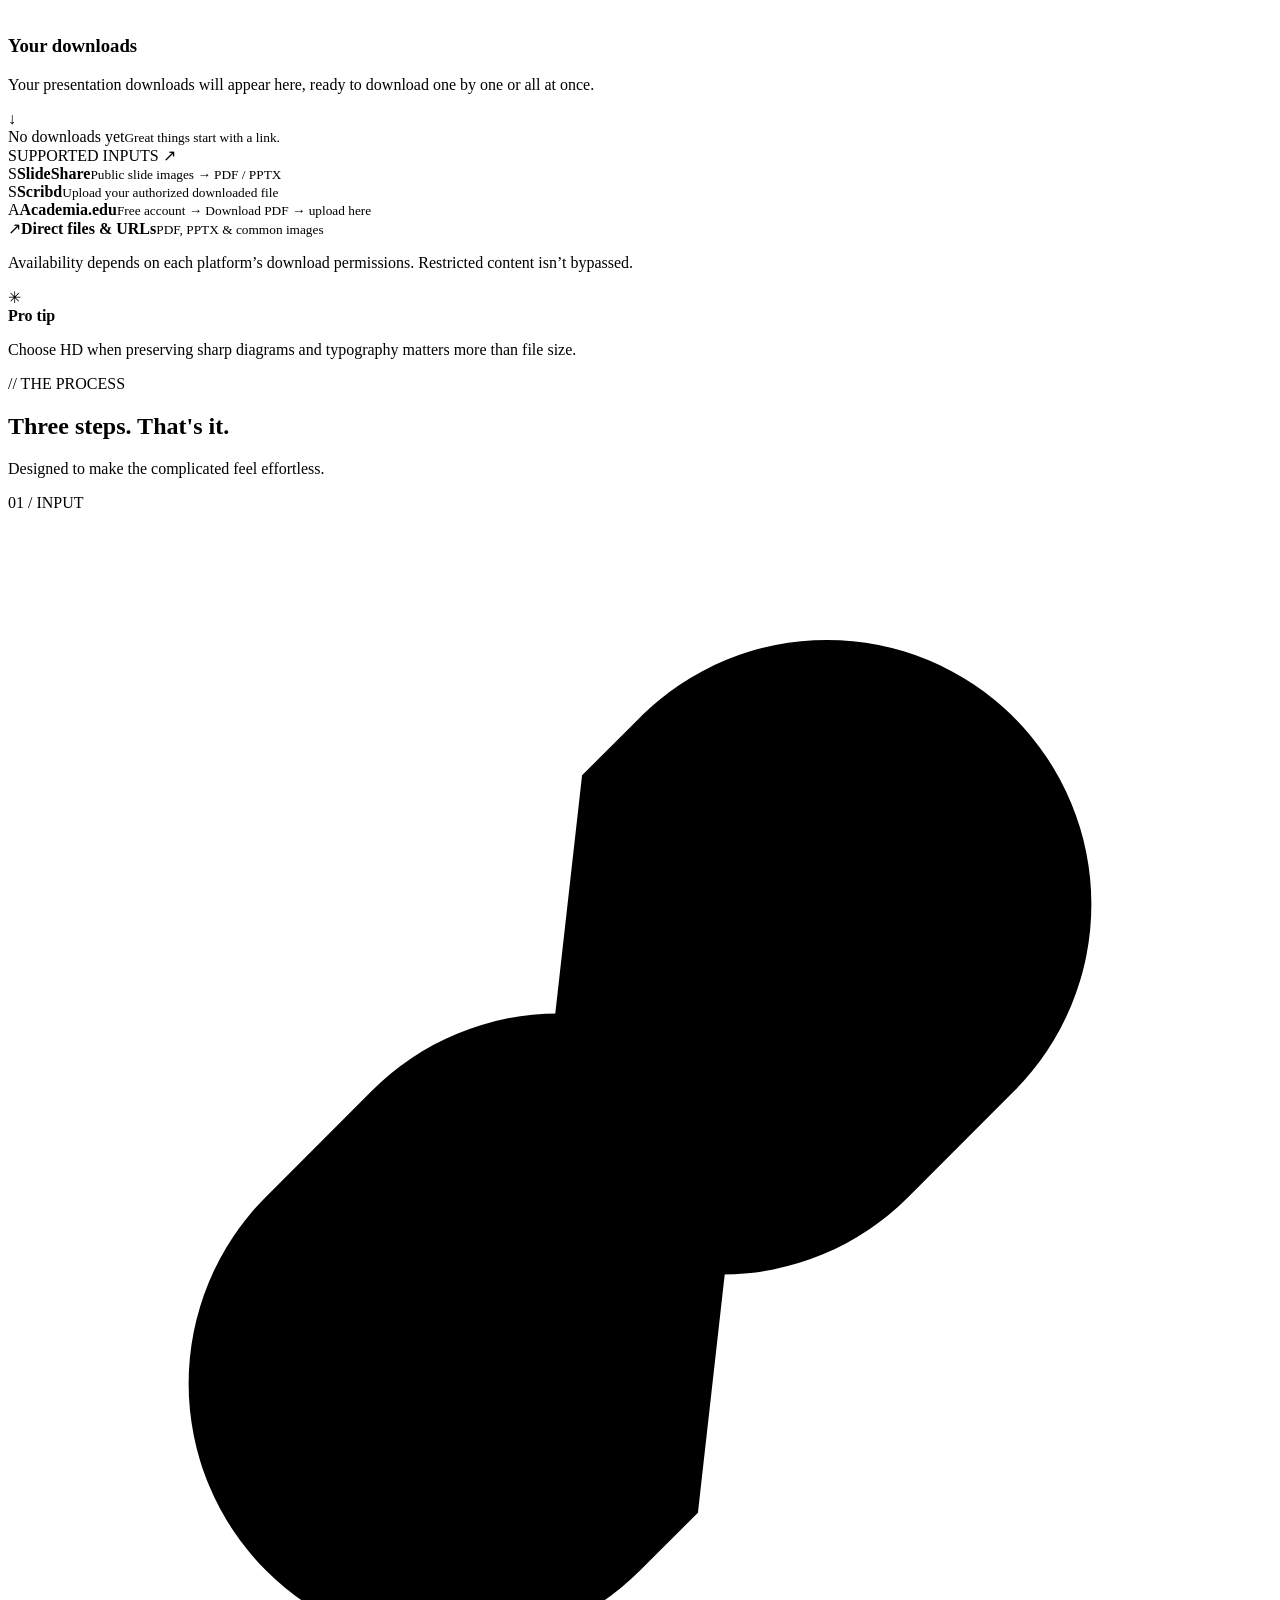
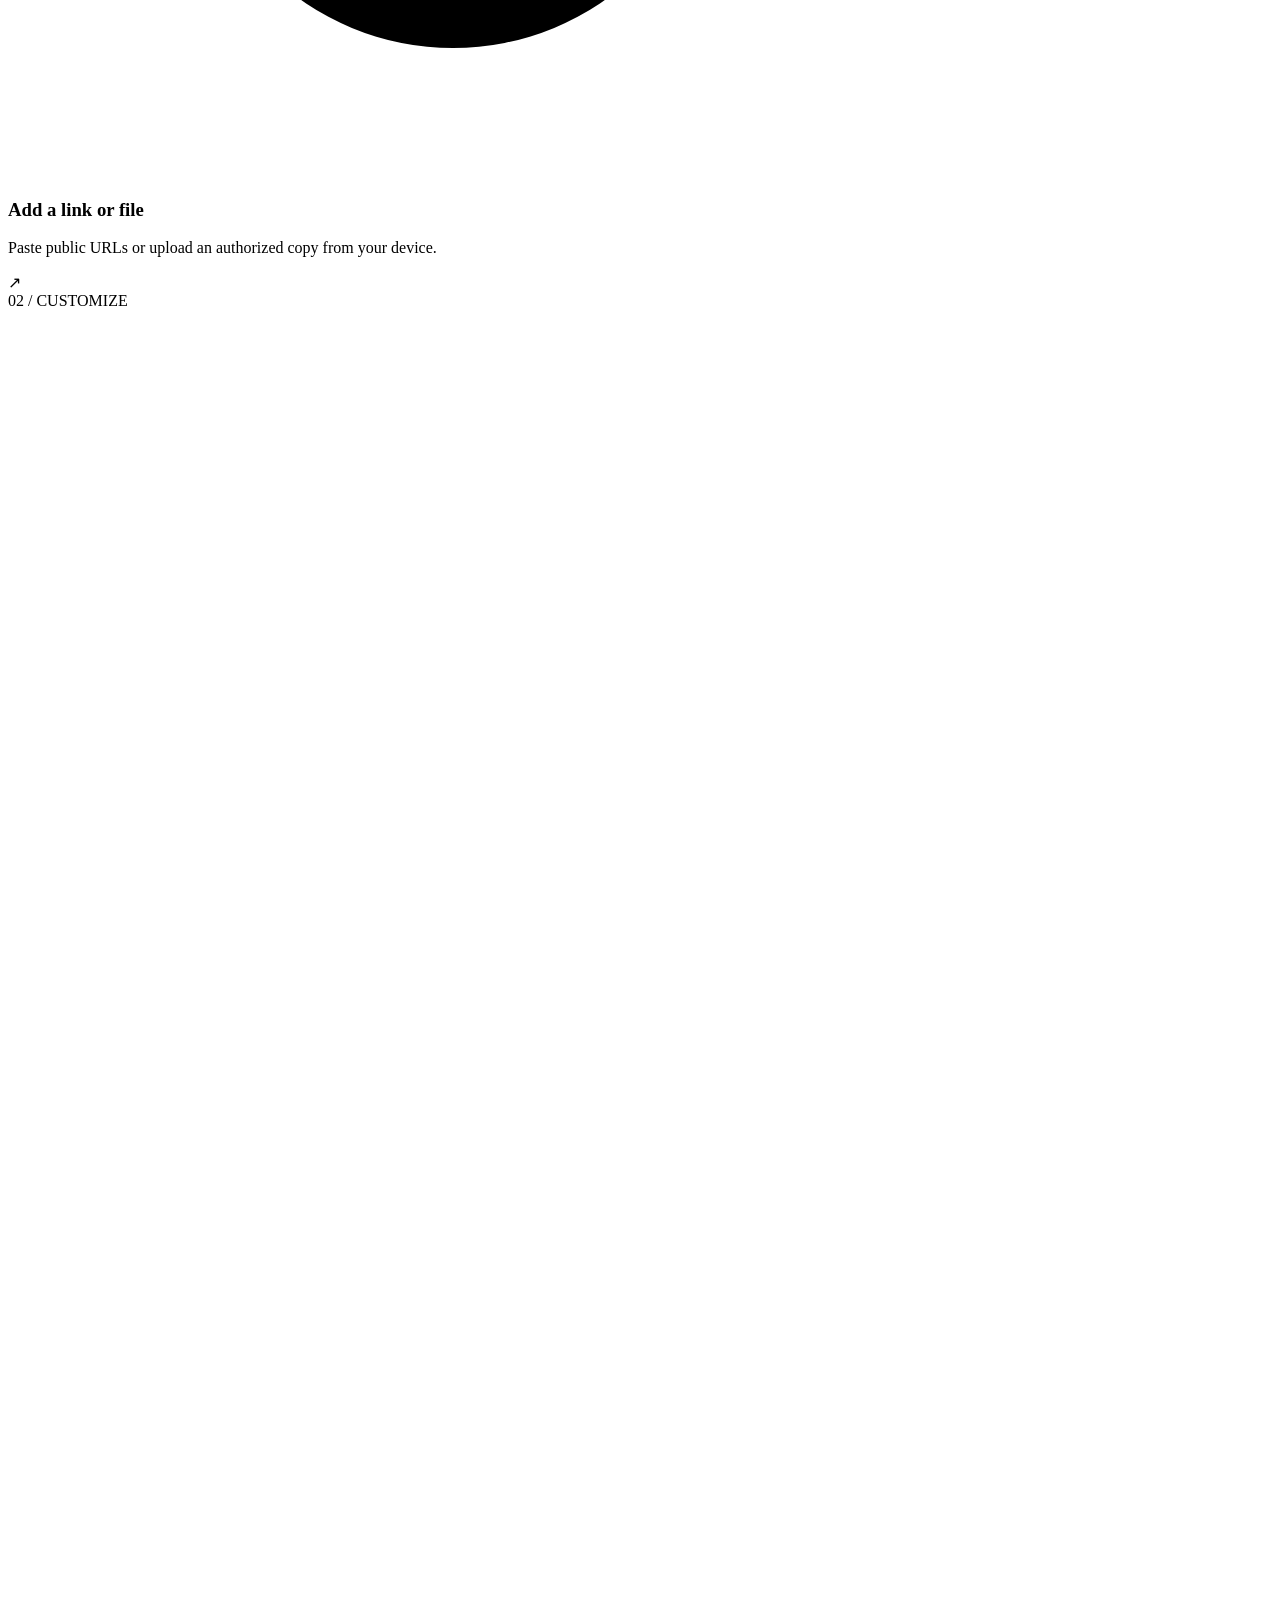
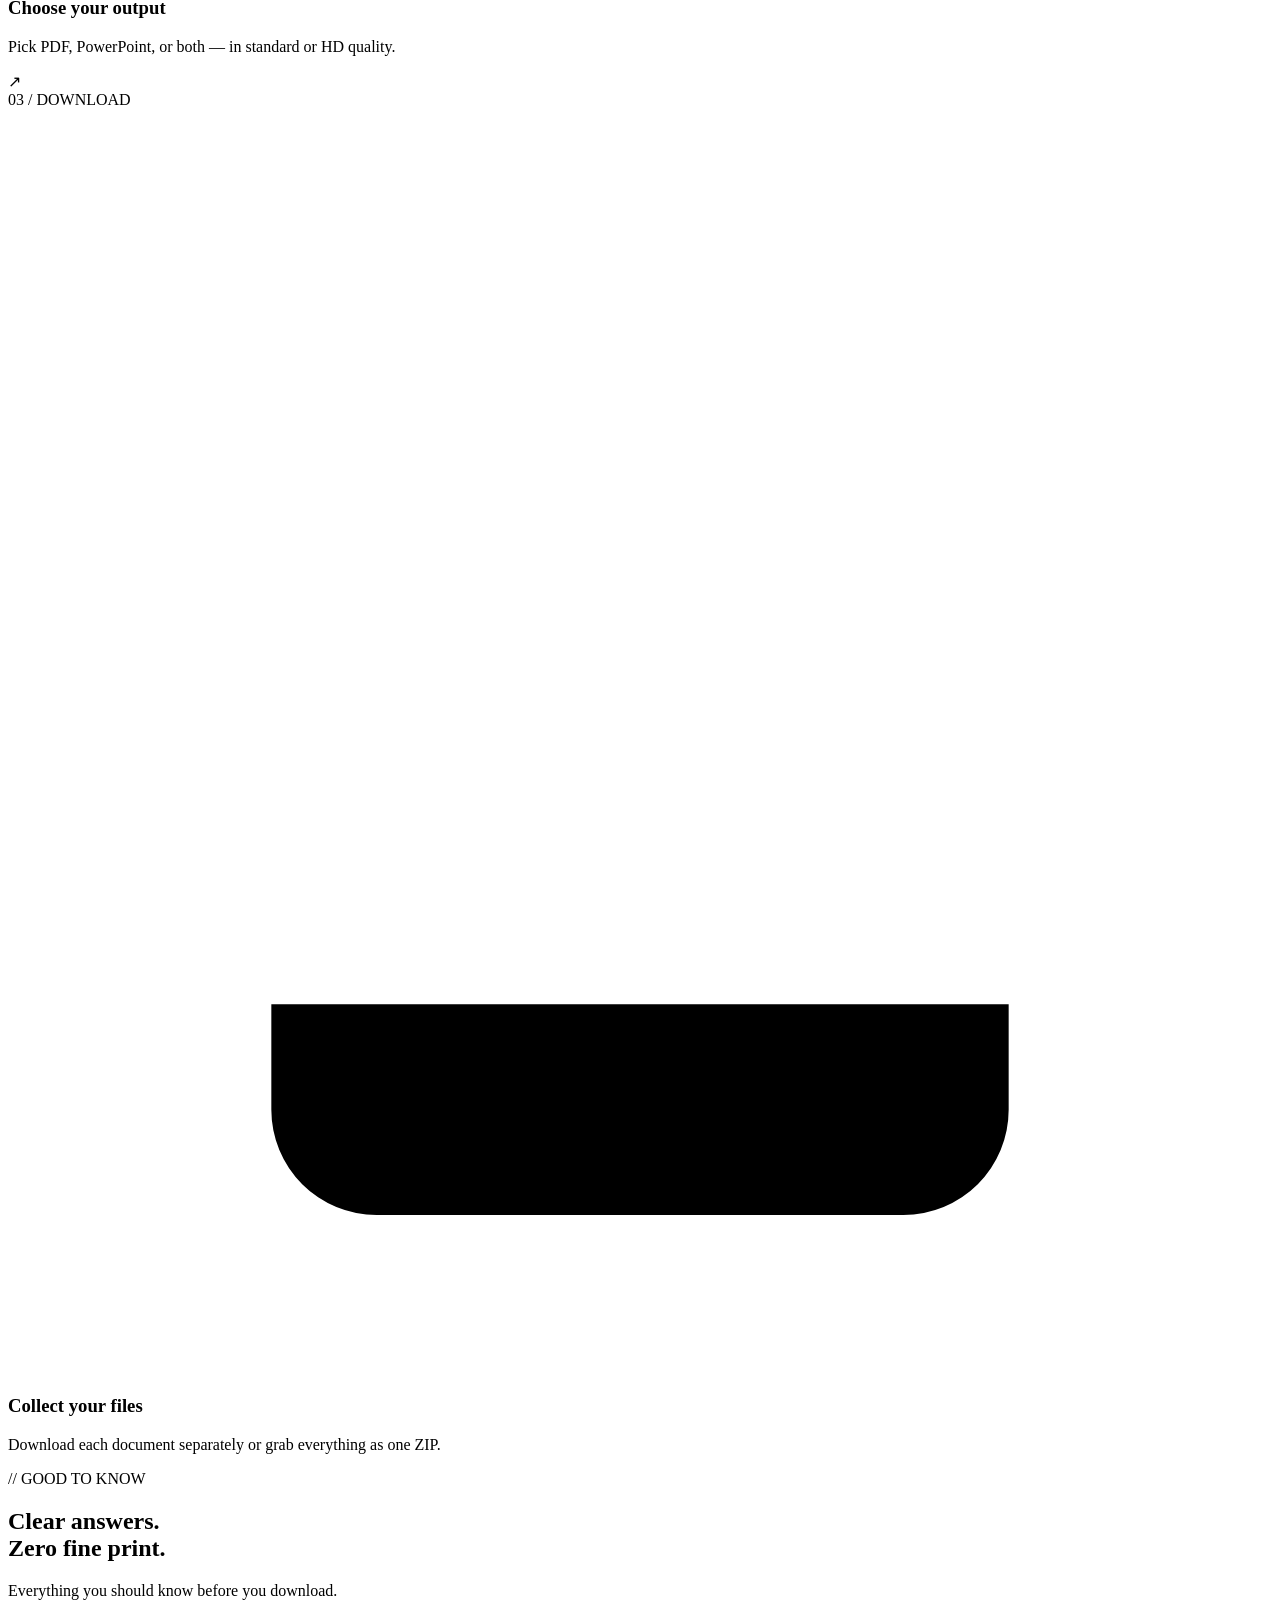
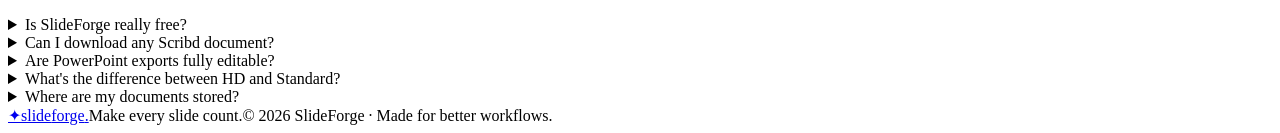
==== commit 2c710bcc: "Download complete public SlideShare presentations from current viewer metadata" ====
--- a/app/static/index.html
+++ b/app/static/index.html
@@ -1,83 +1,83 @@
-<!doctype html>
-<html lang="en">
-<head>
-  <meta charset="UTF-8" />
-  <meta name="viewport" content="width=device-width,initial-scale=1" />
-  <meta name="theme-color" content="#101827" />
-  <meta name="description" content="A private, ad-free workspace to convert your authorized presentations and documents to PDF and PowerPoint. Batch processing, high-quality exports and ZIP downloads." />
-  <title>SlideForge — Your presentations, your format.</title>
-  <link rel="icon" href="/static/favicon.svg" type="image/svg+xml" />
-  <link rel="stylesheet" href="/static/style.css" />
-  <script defer src="/static/app.js"></script>
-</head>
-<body>
-  <div class="site-wrap">
-  <header class="header">
-    <a class="brand" href="/" aria-label="SlideForge homepage">
-      <span class="brand-icon" aria-hidden="true"><svg viewBox="0 0 32 32" fill="none"><rect x="5" y="14" width="13" height="13" rx="3" fill="#70E6CE"/><path d="M15 5H25A3 3 0 0 1 28 8V18A3 3 0 0 1 25 21H15" stroke="white" stroke-width="3" stroke-linecap="round"/><path d="M11 10H21" stroke="white" stroke-width="3" stroke-linecap="round"/></svg></span>
-      <span>slide<span class="brand-light">forge</span><span class="brand-dot">.</span></span>
-    </a>
-    <nav class="main-nav" aria-label="Main navigation"><a class="active" href="#workspace">Workspace</a><a href="#how-it-works">How it works</a><a href="#faq">FAQ</a></nav>
-    <a class="nav-cta" href="#workspace">Start converting <span aria-hidden="true">↗</span></a>
-  </header>
-
-  <main>
-    <section class="hero" aria-labelledby="headline">
-      <div class="hero-copy">
-        <div class="eyebrow"><span class="pulse" aria-hidden="true"></span> THE FREE DOCUMENT WORKSPACE <span class="eyebrow-line"></span> V1.0</div>
-        <h1 id="headline">Your presentations.<br><em>Your format.</em></h1>
-        <p class="hero-description">Turn your permitted slides and documents into beautiful, ready-to-use files. Paste links or drop files, choose your format, and leave the busywork to us.</p>
-        <div class="hero-actions"><a class="hero-primary" href="#workspace">Open workspace <span aria-hidden="true">↗</span></a><span class="hero-note"><svg viewBox="0 0 24 24" aria-hidden="true"><path d="M12 2 4 6v5c0 5.5 3.5 9.5 8 11 4.5-1.5 8-5.5 8-11V6l-8-4Z"/><path d="m9 12 2 2 4-4"/></svg> No account. No ads.</span></div>
-        <div class="hero-stats"><div><strong>100<span>×</span></strong><small>Items per batch</small></div><div class="stat-divider"></div><div><strong>2</strong><small>Export formats</small></div><div class="stat-divider"></div><div><strong>0<span>$</span></strong><small>App fees</small></div></div>
-      </div>
-      <div class="hero-art" aria-hidden="true">
-        <div class="art-halo halo-one"></div><div class="art-halo halo-two"></div>
-        <div class="art-dot dot-one"></div><div class="art-dot dot-two"></div><div class="art-dot dot-three"></div>
-        <div class="art-card art-back"><div class="art-back-bars"><b></b><b></b><b></b></div><span>YOUR CONTENT</span></div>
-        <div class="art-card art-main"><div class="art-top"><span class="art-pill"><span class="tiny-glow"></span> DOCUMENT READY</span><span>↗</span></div><div class="art-visual"><div class="art-shape shape-blue"></div><div class="art-shape shape-mint"></div><div class="art-orbit"></div><span class="art-page-num">01 / 12</span></div><div class="art-bottom"><span class="art-title">Creative possibilities</span><span class="art-mini-lines"><i></i><i></i></span></div></div>
-        <div class="format-chip chip-pdf"><span class="chip-icon">PDF</span><span><b>Portable PDF</b><small>Ready to share</small></span><span class="chip-check">✓</span></div>
-        <div class="format-chip chip-pptx"><span class="chip-icon ppt-icon">PPT</span><span><b>PowerPoint</b><small>Presentation ready</small></span><span class="chip-check">✓</span></div>
-        <span class="art-cross">✳</span>
-      </div>
-    </section>
-
-    <section class="workspace-area" id="workspace" aria-labelledby="workspace-heading">
-      <div class="section-heading"><div><span class="section-kicker">// YOUR WORKSPACE</span><h2 id="workspace-heading">Make it yours.</h2><p>Everything you need, nothing you don't.</p></div><span class="secure-tag"><span class="green-indicator"></span> PRIVATE BY DESIGN</span></div>
-      <div class="workspace-grid">
-        <div class="workspace-main">
-          <form id="convert-form" class="tool-card" novalidate>
-            <div class="tool-card-head"><div class="step-bubble">01</div><div><h3>Add your documents</h3><p>Paste public, downloadable links or upload files from your device.</p></div><span class="item-count"><strong id="count">0</strong> / 100</span></div>
-            <div class="input-label-line"><label for="url-input">Document links</label><button class="text-action" id="paste-btn" type="button"><svg viewBox="0 0 24 24"><rect x="8" y="3" width="12" height="16" rx="2"/><path d="M16 19v2H6a2 2 0 0 1-2-2V7h4"/></svg> Paste</button></div>
-            <div class="textarea-shell"><textarea id="url-input" rows="5" spellcheck="false" placeholder="https://www.slideshare.net/your-presentation
-https://www.scribd.com/document/...\nhttps://www.academia.edu/your-paper
-https://example.com/your-document.pdf" aria-describedby="link-hint"></textarea><div class="textarea-footer"><span id="link-hint">One URL per line · Up to 100 items total · Links auto-detected</span><button class="clear-btn" type="button" id="clear-urls">Clear links</button></div></div>
-            <div class="input-divider"><span>OR UPLOAD DIRECTLY</span></div>
-            <div class="upload-zone" id="drop-zone" tabindex="0" role="button" aria-label="Choose documents to upload"><input type="file" id="file-input" accept=".pdf,.pptx,.jpg,.jpeg,.png,.webp" multiple hidden /><div class="upload-icon"><svg viewBox="0 0 24 24"><path d="M12 16V3m0 0L7 8m5-5 5 5"/><path d="M4 15v4a2 2 0 0 0 2 2h12a2 2 0 0 0 2-2v-4"/></svg></div><strong>Drop files here or <span>browse files</span></strong><p>PDF, PPTX, JPG, PNG, WEBP · 25 MB max per file</p></div>
-            <div id="selected-files" class="selected-files" aria-live="polite"></div>
-            <div class="line-rule"></div>
-            <div class="tool-card-head settings-head"><div class="step-bubble">02</div><div><h3>Set your preferences</h3><p>Choose the output that works best for you.</p></div></div>
-            <div class="setting-label">EXPORT FORMAT</div>
-            <div class="option-grid format-options" role="radiogroup" aria-label="Export format"><label class="option-card selected"><input name="fmt" value="both" type="radio" checked /><span class="option-icon both-icon">✦</span><span><b>PDF + PPTX</b><small>Both formats</small></span><span class="radio-circle"></span></label><label class="option-card"><input name="fmt" value="pdf" type="radio"/><span class="option-icon pdf-option">PDF</span><span><b>PDF only</b><small>Easy to share</small></span><span class="radio-circle"></span></label><label class="option-card"><input name="fmt" value="pptx" type="radio"/><span class="option-icon ppt-option">PPT</span><span><b>PowerPoint</b><small>Slide-based deck</small></span><span class="radio-circle"></span></label></div>
-            <div class="setting-label quality-label">OUTPUT QUALITY</div>
-            <div class="option-grid quality-options" role="radiogroup" aria-label="Image quality"><label class="quality-card selected"><input name="quality" value="hd" type="radio" checked/><span class="quality-symbol">✧</span><span><b>High definition <span class="recommended">RECOMMENDED</span></b><small>Sharp details, larger file size</small></span><span class="radio-circle"></span></label><label class="quality-card"><input name="quality" value="sd" type="radio"/><span class="quality-symbol sd-symbol">◇</span><span><b>Standard</b><small>Smaller files, faster to share</small></span><span class="radio-circle"></span></label></div>
-            <div id="error-banner" role="alert" class="error-banner" hidden></div>
-            <button id="convert-button" class="convert-button" type="submit"><span class="button-default"><svg viewBox="0 0 24 24"><path d="M12 3v12m0 0 5-5m-5 5-5-5M5 17v2a2 2 0 0 0 2 2h10a2 2 0 0 0 2-2v-2"/></svg> Convert documents <span aria-hidden="true">↗</span></span><span class="button-loading" hidden><span class="spinner"></span> Processing your documents…</span></button>
-            <p class="convert-subtext">We process only publicly accessible, authorized files. Your uploads are not saved by this app.</p>
-          </form>
-        </div>
-        <aside class="workspace-aside">
-          <div class="aside-card result-card" id="result-card"><div class="aside-card-icon"><svg viewBox="0 0 24 24"><rect x="4" y="3" width="16" height="18" rx="3"/><path d="M8 9h8M8 13h8M8 17h5"/></svg></div><h3>Your downloads</h3><p class="aside-description" id="results-description">Your converted files will appear here, ready to download one by one or all at once.</p><div class="result-empty" id="result-empty"><div class="empty-illustration"><span class="empty-sheet sheet-one"></span><span class="empty-sheet sheet-two"></span><span class="empty-arrow">↓</span></div><span>Nothing converted yet</span><small>Great things start with a link.</small></div><div id="results-list" class="results-list" aria-live="polite"></div><button type="button" class="download-all" id="download-all" hidden><svg viewBox="0 0 24 24"><path d="M12 3v12m0 0 5-5m-5 5-5-5M5 17v2a2 2 0 0 0 2 2h10a2 2 0 0 0 2-2v-2"/></svg> Download all (.zip)</button></div>
-          <div class="aside-card works-with"><div class="aside-small-head">SUPPORTED INPUTS <span>↗</span></div><div class="platform-row"><span class="platform-mark slideshare-mark">S</span><span><b>SlideShare</b><small>Public, download-permitted decks</small></span><span class="platform-dot"></span></div><div class="platform-row"><span class="platform-mark scribd-mark">S</span><span><b>Scribd</b><small>Upload your authorized downloaded file</small></span><span class="platform-dot platform-restricted"></span></div><div class="platform-row"><span class="platform-mark file-mark">A</span><span><b>Academia.edu</b><small>Free account → Download PDF → upload here</small></span><span class="platform-dot platform-restricted"></span></div><div class="platform-row"><span class="platform-mark file-mark">↗</span><span><b>Direct files & URLs</b><small>PDF, PPTX & common images</small></span><span class="platform-dot"></span></div><p class="platform-footnote">Availability depends on each platform’s download permissions. Restricted content isn’t bypassed.</p></div>
-          <div class="tip-card"><div class="tip-stars">✳</div><div><strong>Pro tip</strong><p>Choose HD when preserving sharp diagrams and typography matters more than file size.</p></div></div>
-        </aside>
-      </div>
-    </section>
-
-    <section class="how-area" id="how-it-works"><div class="section-heading"><div><span class="section-kicker">// THE PROCESS</span><h2>Three steps. That's it.</h2><p>Designed to make the complicated feel effortless.</p></div></div><div class="steps"><div class="how-step"><span class="how-num">01 / INPUT</span><div class="how-icon"><svg viewBox="0 0 24 24"><path d="M10 13a5 5 0 0 0 7.1 0l2-2a5 5 0 0 0-7.1-7.1l-1.1 1.1"/><path d="M14 11a5 5 0 0 0-7.1 0l-2 2A5 5 0 0 0 12 20.1l1.1-1.1"/></svg></div><h3>Add a link or file</h3><p>Paste public URLs or upload an authorized copy from your device.</p></div><div class="how-arrow">↗</div><div class="how-step"><span class="how-num">02 / CUSTOMIZE</span><div class="how-icon"><svg viewBox="0 0 24 24"><path d="M4 7h16M4 17h16M9 3v8M15 13v8"/></svg></div><h3>Choose your output</h3><p>Pick PDF, PowerPoint, or both — in standard or HD quality.</p></div><div class="how-arrow">↗</div><div class="how-step"><span class="how-num">03 / DOWNLOAD</span><div class="how-icon"><svg viewBox="0 0 24 24"><path d="M12 3v12m0 0 5-5m-5 5-5-5M5 17v2a2 2 0 0 0 2 2h10a2 2 0 0 0 2-2v-2"/></svg></div><h3>Collect your files</h3><p>Download each document separately or grab everything as one ZIP.</p></div></div></section>
-
-    <section class="faq-area" id="faq"><div><span class="section-kicker">// GOOD TO KNOW</span><h2>Clear answers.<br>Zero fine print.</h2><p>Everything you should know before you convert.</p></div><div class="faq-list"><details><summary>Is SlideForge really free?</summary><p>Yes. The application itself has no subscriptions, ads, or tracking. Hosting a public server may have infrastructure costs for the site owner.</p></details><details><summary>Can I download any Scribd document?</summary><p>No. Scribd controls download permissions and may require an account or subscription. Download files through Scribd when authorized, then upload your file here for conversion.</p></details><details><summary>Are PowerPoint exports fully editable?</summary><p>A PPTX rebuilt from images preserves the appearance of each slide, but text and diagrams become images rather than editable shapes. Original uploaded PPTX files remain editable.</p></details><details><summary>What's the difference between HD and Standard?</summary><p>HD uses higher resolution and quality for rasterized slides. Standard creates smaller image-based exports. Original PDF and PPTX files are preserved when you download in their original format.</p></details><details><summary>Where are my documents stored?</summary><p>There are no accounts or saved document libraries. Files are processed by the running server and returned immediately; the browser keeps the ZIP in memory until you leave or refresh the page.</p></details></div></section>
-  </main>
-  <footer class="footer"><a class="brand footer-brand" href="#"><span class="brand-icon" aria-hidden="true">✦</span><span>slide<span class="brand-light">forge</span><span class="brand-dot">.</span></span></a><span>Make every slide count.</span><span>© 2026 SlideForge · Made for better workflows.</span></footer>
-  </div>
-</body>
-</html>
+<!doctype html>
+<html lang="en">
+<head>
+  <meta charset="UTF-8" />
+  <meta name="viewport" content="width=device-width,initial-scale=1" />
+  <meta name="theme-color" content="#101827" />
+  <meta name="description" content="A private, ad-free workspace to convert your authorized presentations and documents to PDF and PowerPoint. Batch processing, high-quality exports and ZIP downloads." />
+  <title>SlideForge — Your presentations, your format.</title>
+  <link rel="icon" href="/static/favicon.svg" type="image/svg+xml" />
+  <link rel="stylesheet" href="/static/style.css" />
+  <script defer src="/static/app.js"></script>
+</head>
+<body>
+  <div class="site-wrap">
+  <header class="header">
+    <a class="brand" href="/" aria-label="SlideForge homepage">
+      <span class="brand-icon" aria-hidden="true"><svg viewBox="0 0 32 32" fill="none"><rect x="5" y="14" width="13" height="13" rx="3" fill="#70E6CE"/><path d="M15 5H25A3 3 0 0 1 28 8V18A3 3 0 0 1 25 21H15" stroke="white" stroke-width="3" stroke-linecap="round"/><path d="M11 10H21" stroke="white" stroke-width="3" stroke-linecap="round"/></svg></span>
+      <span>slide<span class="brand-light">forge</span><span class="brand-dot">.</span></span>
+    </a>
+    <nav class="main-nav" aria-label="Main navigation"><a class="active" href="#workspace">Workspace</a><a href="#how-it-works">How it works</a><a href="#faq">FAQ</a></nav>
+    <a class="nav-cta" href="#workspace">Start downloading <span aria-hidden="true">↗</span></a>
+  </header>
+
+  <main>
+    <section class="hero" aria-labelledby="headline">
+      <div class="hero-copy">
+        <div class="eyebrow"><span class="pulse" aria-hidden="true"></span> DOWNLOAD PRESENTATIONS FROM LINKS <span class="eyebrow-line"></span> V2.1</div>
+        <h1 id="headline">Paste a link.<br><em>Get your slides.</em></h1>
+        <p class="hero-description">Download public SlideShare presentations as PDF or PowerPoint. Paste your links, choose a format, and download each presentation or the whole batch as a ZIP.</p>
+        <div class="hero-actions"><a class="hero-primary" href="#workspace">Open workspace <span aria-hidden="true">↗</span></a><span class="hero-note"><svg viewBox="0 0 24 24" aria-hidden="true"><path d="M12 2 4 6v5c0 5.5 3.5 9.5 8 11 4.5-1.5 8-5.5 8-11V6l-8-4Z"/><path d="m9 12 2 2 4-4"/></svg> No account. No ads.</span></div>
+        <div class="hero-stats"><div><strong>100<span>×</span></strong><small>Items per batch</small></div><div class="stat-divider"></div><div><strong>2</strong><small>Export formats</small></div><div class="stat-divider"></div><div><strong>0<span>$</span></strong><small>App fees</small></div></div>
+      </div>
+      <div class="hero-art" aria-hidden="true">
+        <div class="art-halo halo-one"></div><div class="art-halo halo-two"></div>
+        <div class="art-dot dot-one"></div><div class="art-dot dot-two"></div><div class="art-dot dot-three"></div>
+        <div class="art-card art-back"><div class="art-back-bars"><b></b><b></b><b></b></div><span>YOUR CONTENT</span></div>
+        <div class="art-card art-main"><div class="art-top"><span class="art-pill"><span class="tiny-glow"></span> DOCUMENT READY</span><span>↗</span></div><div class="art-visual"><div class="art-shape shape-blue"></div><div class="art-shape shape-mint"></div><div class="art-orbit"></div><span class="art-page-num">01 / 12</span></div><div class="art-bottom"><span class="art-title">Creative possibilities</span><span class="art-mini-lines"><i></i><i></i></span></div></div>
+        <div class="format-chip chip-pdf"><span class="chip-icon">PDF</span><span><b>Portable PDF</b><small>Ready to share</small></span><span class="chip-check">✓</span></div>
+        <div class="format-chip chip-pptx"><span class="chip-icon ppt-icon">PPT</span><span><b>PowerPoint</b><small>Presentation ready</small></span><span class="chip-check">✓</span></div>
+        <span class="art-cross">✳</span>
+      </div>
+    </section>
+
+    <section class="workspace-area" id="workspace" aria-labelledby="workspace-heading">
+      <div class="section-heading"><div><span class="section-kicker">// YOUR WORKSPACE</span><h2 id="workspace-heading">Make it yours.</h2><p>Everything you need, nothing you don't.</p></div><span class="secure-tag"><span class="green-indicator"></span> PRIVATE BY DESIGN</span></div>
+      <div class="workspace-grid">
+        <div class="workspace-main">
+          <form id="convert-form" class="tool-card" novalidate>
+            <div class="tool-card-head"><div class="step-bubble">01</div><div><h3>Paste presentation links</h3><p>Paste SlideShare presentation URLs or direct PDF and PowerPoint file links.</p></div><span class="item-count"><strong id="count">0</strong> / 100</span></div>
+            <div class="input-label-line"><label for="url-input">Presentation links</label><button class="text-action" id="paste-btn" type="button"><svg viewBox="0 0 24 24"><rect x="8" y="3" width="12" height="16" rx="2"/><path d="M16 19v2H6a2 2 0 0 1-2-2V7h4"/></svg> Paste</button></div>
+            <div class="textarea-shell"><textarea id="url-input" rows="5" spellcheck="false" placeholder="https://www.slideshare.net/your-presentation
+https://www.scribd.com/document/...\nhttps://www.academia.edu/your-paper
+https://example.com/your-document.pdf" aria-describedby="link-hint"></textarea><div class="textarea-footer"><span id="link-hint">One URL per line · Up to 100 items total · Links auto-detected</span><button class="clear-btn" type="button" id="clear-urls">Clear links</button></div></div>
+            <div class="input-divider"><span>OPTIONAL: UPLOAD AN EXISTING FILE</span></div>
+            <div class="upload-zone" id="drop-zone" tabindex="0" role="button" aria-label="Choose documents to upload"><input type="file" id="file-input" accept=".pdf,.pptx,.jpg,.jpeg,.png,.webp" multiple hidden /><div class="upload-icon"><svg viewBox="0 0 24 24"><path d="M12 16V3m0 0L7 8m5-5 5 5"/><path d="M4 15v4a2 2 0 0 0 2 2h12a2 2 0 0 0 2-2v-4"/></svg></div><strong>Drop files here or <span>browse files</span></strong><p>PDF, PPTX, JPG, PNG, WEBP · 25 MB max per file</p></div>
+            <div id="selected-files" class="selected-files" aria-live="polite"></div>
+            <div class="line-rule"></div>
+            <div class="tool-card-head settings-head"><div class="step-bubble">02</div><div><h3>Set your preferences</h3><p>Choose the output that works best for you.</p></div></div>
+            <div class="setting-label">EXPORT FORMAT</div>
+            <div class="option-grid format-options" role="radiogroup" aria-label="Export format"><label class="option-card selected"><input name="fmt" value="both" type="radio" checked /><span class="option-icon both-icon">✦</span><span><b>PDF + PPTX</b><small>Both formats</small></span><span class="radio-circle"></span></label><label class="option-card"><input name="fmt" value="pdf" type="radio"/><span class="option-icon pdf-option">PDF</span><span><b>PDF only</b><small>Easy to share</small></span><span class="radio-circle"></span></label><label class="option-card"><input name="fmt" value="pptx" type="radio"/><span class="option-icon ppt-option">PPT</span><span><b>PowerPoint</b><small>Slide-based deck</small></span><span class="radio-circle"></span></label></div>
+            <div class="setting-label quality-label">OUTPUT QUALITY</div>
+            <div class="option-grid quality-options" role="radiogroup" aria-label="Image quality"><label class="quality-card selected"><input name="quality" value="hd" type="radio" checked/><span class="quality-symbol">✧</span><span><b>High definition <span class="recommended">RECOMMENDED</span></b><small>Sharp details, larger file size</small></span><span class="radio-circle"></span></label><label class="quality-card"><input name="quality" value="sd" type="radio"/><span class="quality-symbol sd-symbol">◇</span><span><b>Standard</b><small>Smaller files, faster to share</small></span><span class="radio-circle"></span></label></div>
+            <div id="error-banner" role="alert" class="error-banner" hidden></div>
+            <button id="convert-button" class="convert-button" type="submit"><span class="button-default"><svg viewBox="0 0 24 24"><path d="M12 3v12m0 0 5-5m-5 5-5-5M5 17v2a2 2 0 0 0 2 2h10a2 2 0 0 0 2-2v-2"/></svg> Prepare downloads <span aria-hidden="true">↗</span></span><span class="button-loading" hidden><span class="spinner"></span> Fetching your presentations…</span></button>
+            <p class="convert-subtext">SlideShare downloads are assembled from public slide images. They are not the original editable PowerPoint. Private content is not supported.</p>
+          </form>
+        </div>
+        <aside class="workspace-aside">
+          <div class="aside-card result-card" id="result-card"><div class="aside-card-icon"><svg viewBox="0 0 24 24"><rect x="4" y="3" width="16" height="18" rx="3"/><path d="M8 9h8M8 13h8M8 17h5"/></svg></div><h3>Your downloads</h3><p class="aside-description" id="results-description">Your presentation downloads will appear here, ready to download one by one or all at once.</p><div class="result-empty" id="result-empty"><div class="empty-illustration"><span class="empty-sheet sheet-one"></span><span class="empty-sheet sheet-two"></span><span class="empty-arrow">↓</span></div><span>No downloads yet</span><small>Great things start with a link.</small></div><div id="results-list" class="results-list" aria-live="polite"></div><button type="button" class="download-all" id="download-all" hidden><svg viewBox="0 0 24 24"><path d="M12 3v12m0 0 5-5m-5 5-5-5M5 17v2a2 2 0 0 0 2 2h10a2 2 0 0 0 2-2v-2"/></svg> Download all (.zip)</button></div>
+          <div class="aside-card works-with"><div class="aside-small-head">SUPPORTED INPUTS <span>↗</span></div><div class="platform-row"><span class="platform-mark slideshare-mark">S</span><span><b>SlideShare</b><small>Public slide images → PDF / PPTX</small></span><span class="platform-dot"></span></div><div class="platform-row"><span class="platform-mark scribd-mark">S</span><span><b>Scribd</b><small>Upload your authorized downloaded file</small></span><span class="platform-dot platform-restricted"></span></div><div class="platform-row"><span class="platform-mark file-mark">A</span><span><b>Academia.edu</b><small>Free account → Download PDF → upload here</small></span><span class="platform-dot platform-restricted"></span></div><div class="platform-row"><span class="platform-mark file-mark">↗</span><span><b>Direct files & URLs</b><small>PDF, PPTX & common images</small></span><span class="platform-dot"></span></div><p class="platform-footnote">Availability depends on each platform’s download permissions. Restricted content isn’t bypassed.</p></div>
+          <div class="tip-card"><div class="tip-stars">✳</div><div><strong>Pro tip</strong><p>Choose HD when preserving sharp diagrams and typography matters more than file size.</p></div></div>
+        </aside>
+      </div>
+    </section>
+
+    <section class="how-area" id="how-it-works"><div class="section-heading"><div><span class="section-kicker">// THE PROCESS</span><h2>Three steps. That's it.</h2><p>Designed to make the complicated feel effortless.</p></div></div><div class="steps"><div class="how-step"><span class="how-num">01 / INPUT</span><div class="how-icon"><svg viewBox="0 0 24 24"><path d="M10 13a5 5 0 0 0 7.1 0l2-2a5 5 0 0 0-7.1-7.1l-1.1 1.1"/><path d="M14 11a5 5 0 0 0-7.1 0l-2 2A5 5 0 0 0 12 20.1l1.1-1.1"/></svg></div><h3>Add a link or file</h3><p>Paste public URLs or upload an authorized copy from your device.</p></div><div class="how-arrow">↗</div><div class="how-step"><span class="how-num">02 / CUSTOMIZE</span><div class="how-icon"><svg viewBox="0 0 24 24"><path d="M4 7h16M4 17h16M9 3v8M15 13v8"/></svg></div><h3>Choose your output</h3><p>Pick PDF, PowerPoint, or both — in standard or HD quality.</p></div><div class="how-arrow">↗</div><div class="how-step"><span class="how-num">03 / DOWNLOAD</span><div class="how-icon"><svg viewBox="0 0 24 24"><path d="M12 3v12m0 0 5-5m-5 5-5-5M5 17v2a2 2 0 0 0 2 2h10a2 2 0 0 0 2-2v-2"/></svg></div><h3>Collect your files</h3><p>Download each document separately or grab everything as one ZIP.</p></div></div></section>
+
+    <section class="faq-area" id="faq"><div><span class="section-kicker">// GOOD TO KNOW</span><h2>Clear answers.<br>Zero fine print.</h2><p>Everything you should know before you download.</p></div><div class="faq-list"><details><summary>Is SlideForge really free?</summary><p>Yes. The application itself has no subscriptions, ads, or tracking. Hosting a public server may have infrastructure costs for the site owner.</p></details><details><summary>Can I download any Scribd document?</summary><p>No. Scribd controls download permissions and may require an account or subscription. Download files through Scribd when authorized, then upload your file here for conversion.</p></details><details><summary>Are PowerPoint exports fully editable?</summary><p>A PPTX rebuilt from images preserves the appearance of each slide, but text and diagrams become images rather than editable shapes. Original uploaded PPTX files remain editable.</p></details><details><summary>What's the difference between HD and Standard?</summary><p>HD uses higher resolution and quality for rasterized slides. Standard creates smaller image-based exports. Original PDF and PPTX files are preserved when you download in their original format.</p></details><details><summary>Where are my documents stored?</summary><p>There are no accounts or saved document libraries. Files are processed by the running server and returned immediately; the browser keeps the ZIP in memory until you leave or refresh the page.</p></details></div></section>
+  </main>
+  <footer class="footer"><a class="brand footer-brand" href="#"><span class="brand-icon" aria-hidden="true">✦</span><span>slide<span class="brand-light">forge</span><span class="brand-dot">.</span></span></a><span>Make every slide count.</span><span>© 2026 SlideForge · Made for better workflows.</span></footer>
+  </div>
+</body>
+</html>
